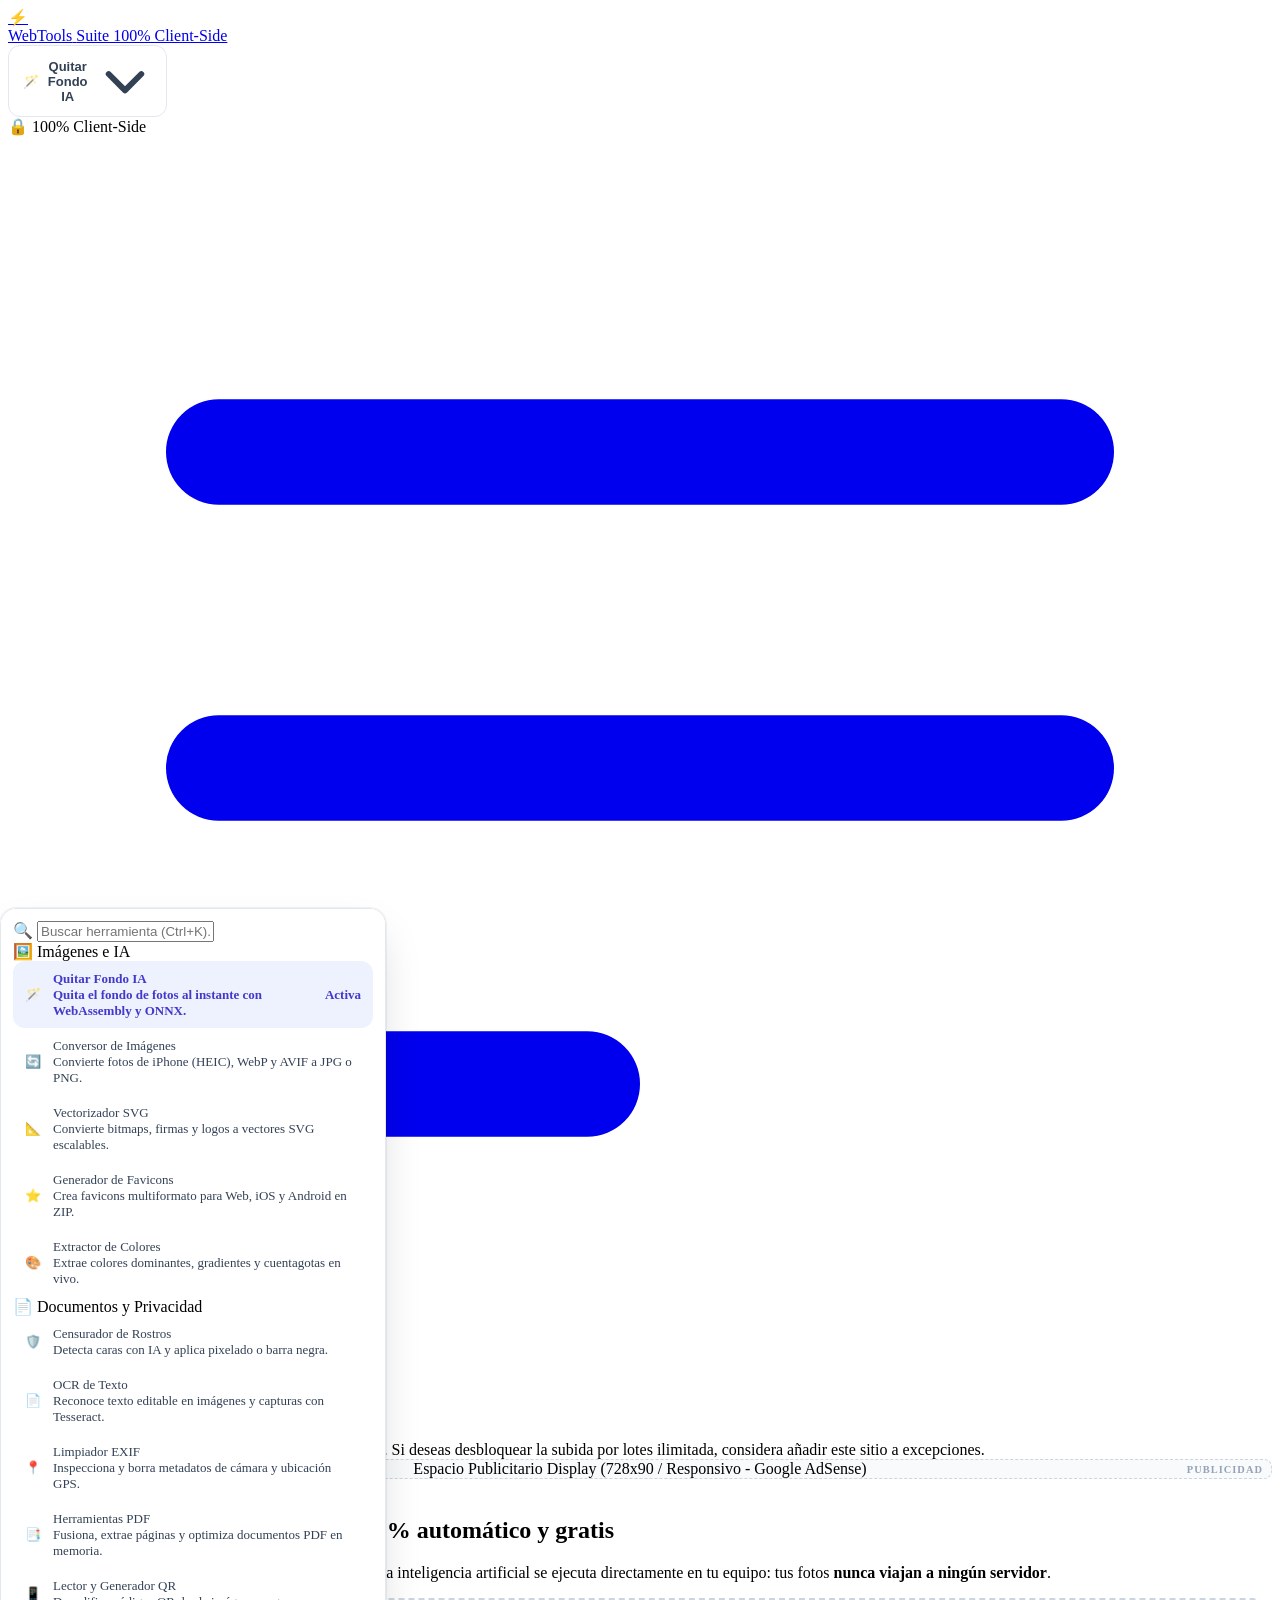
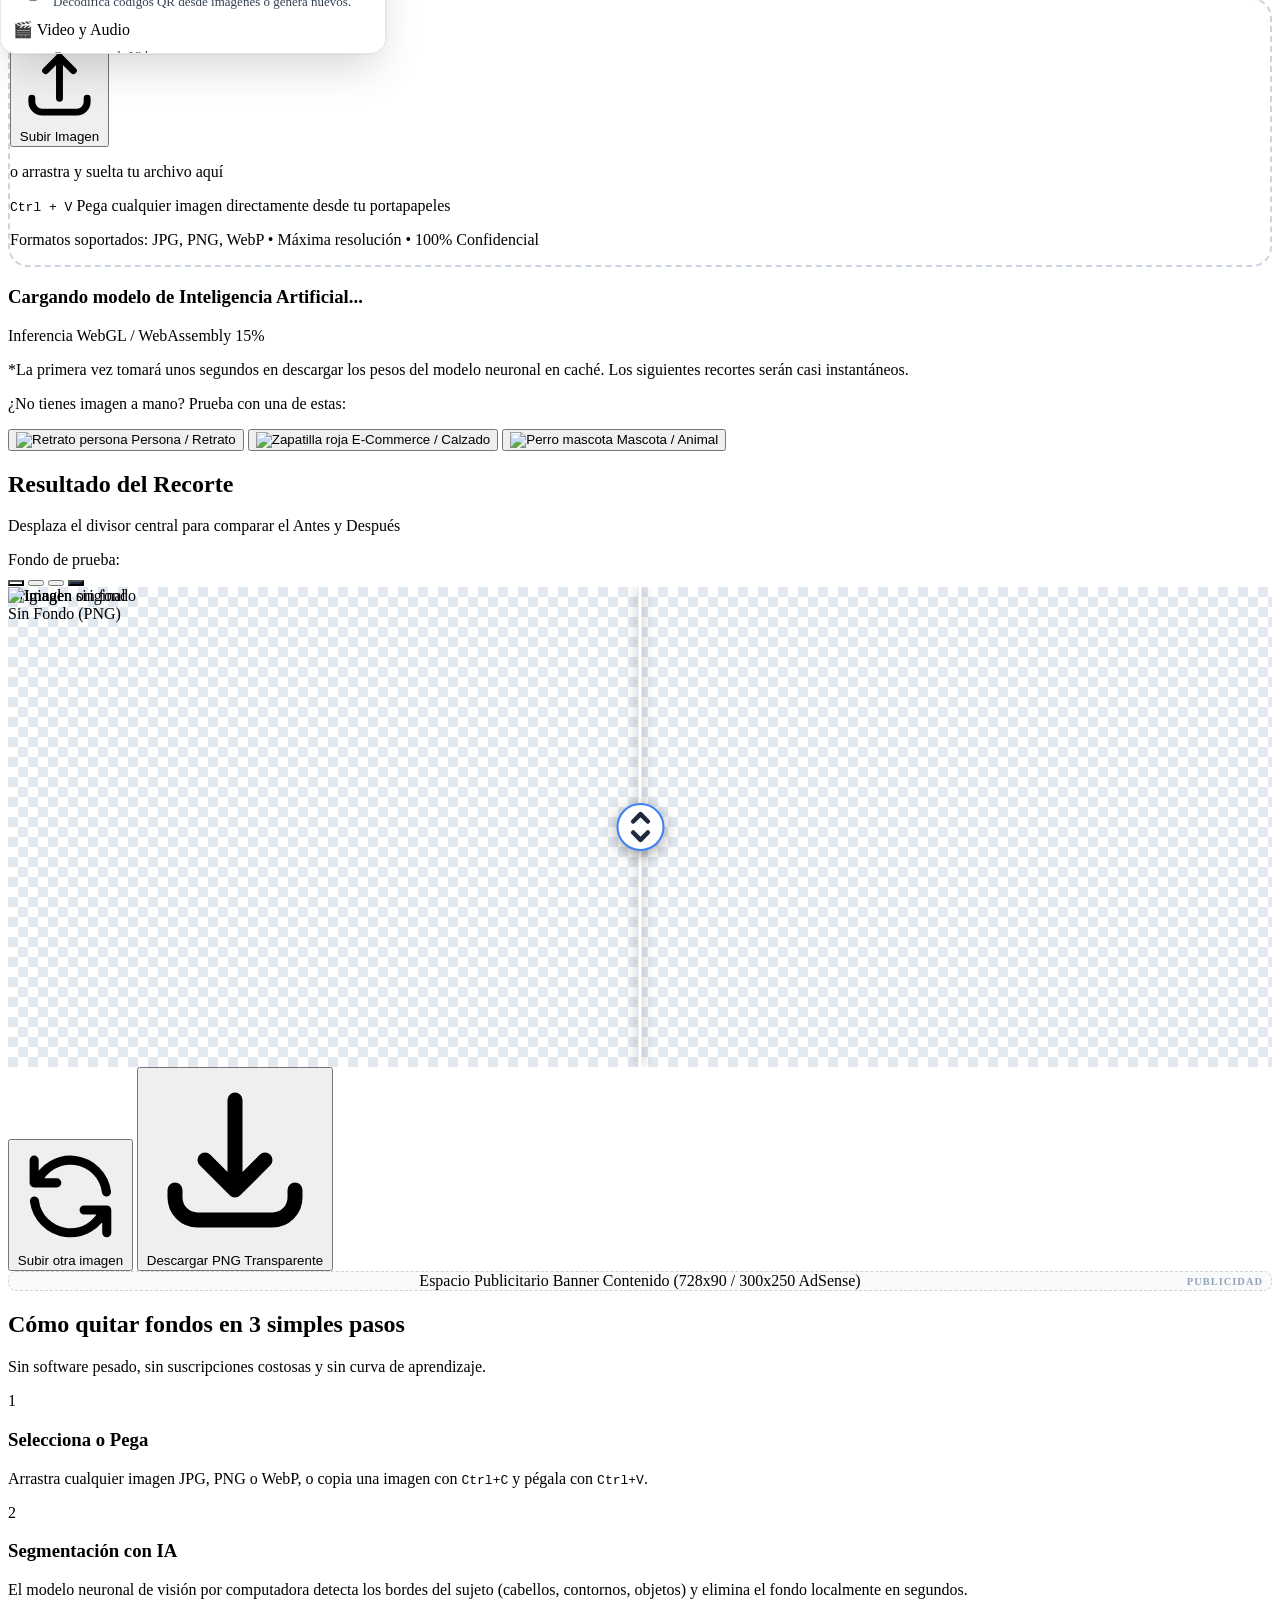
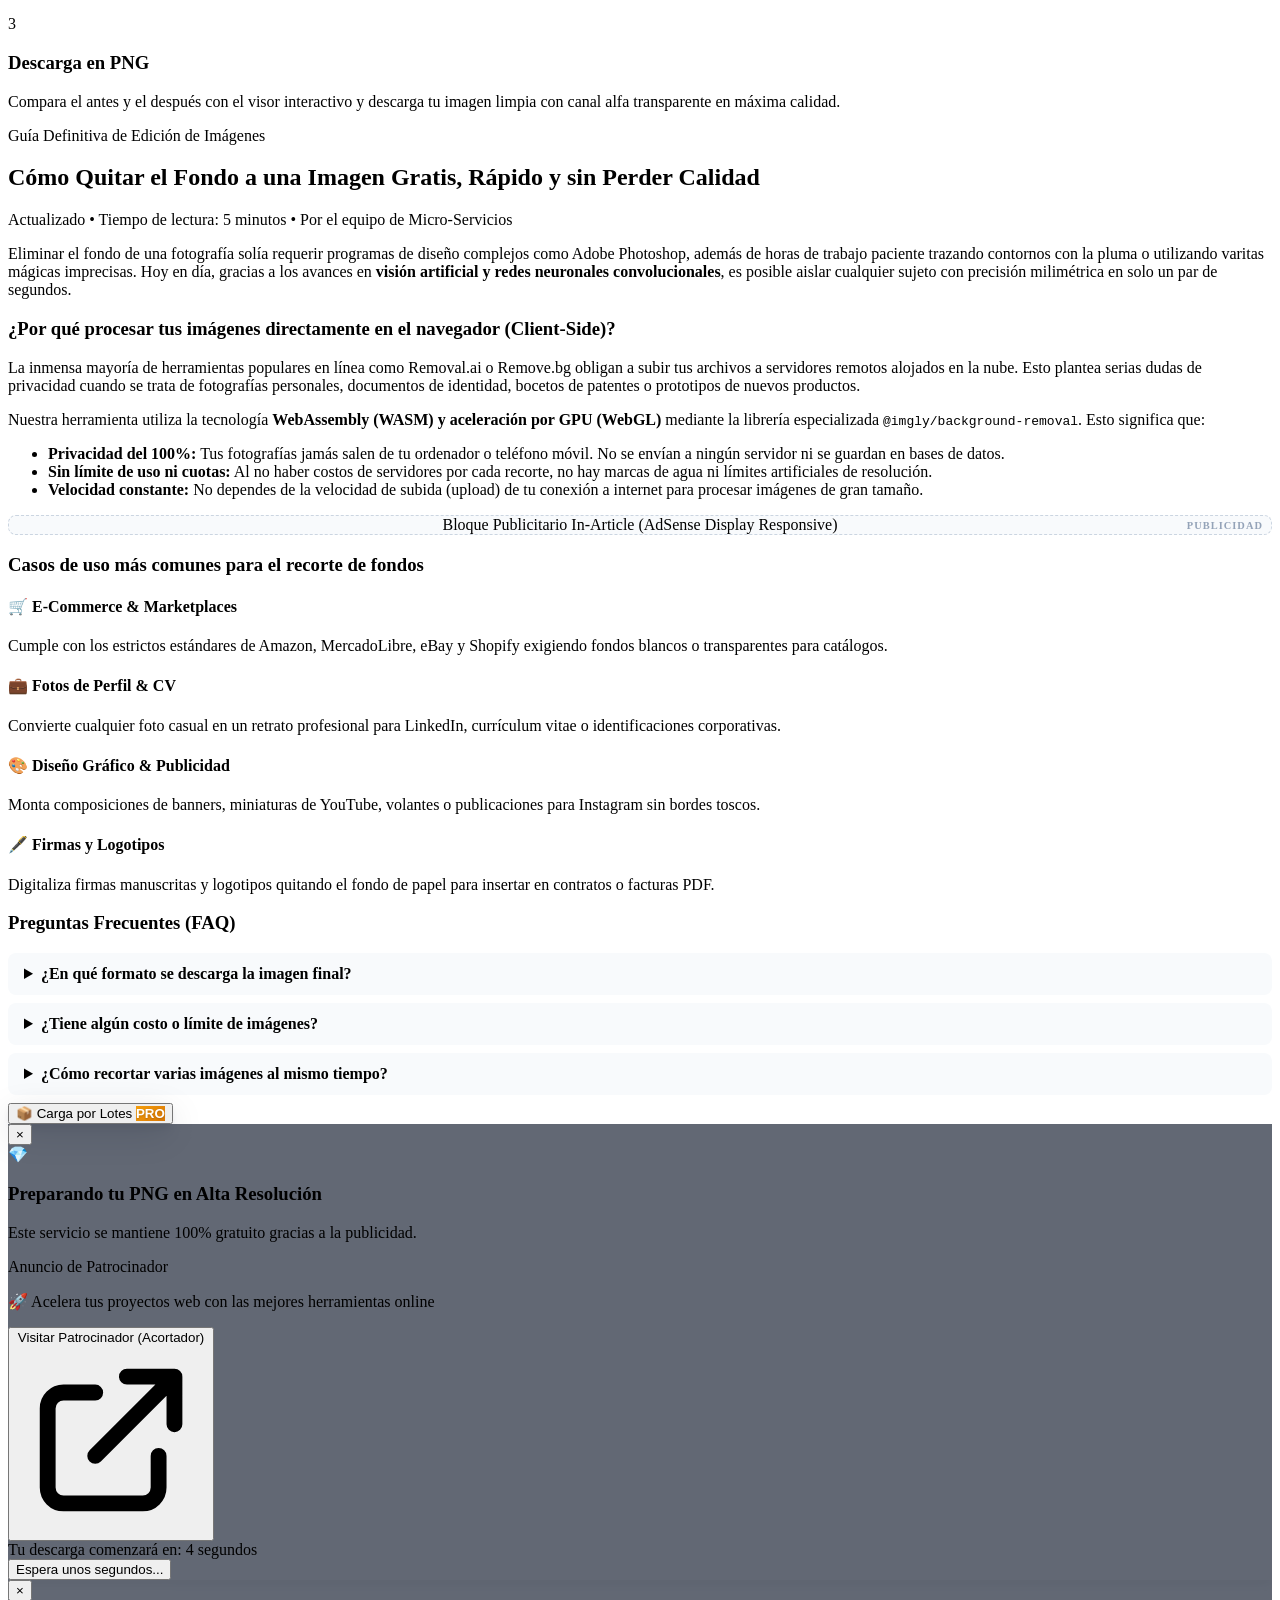
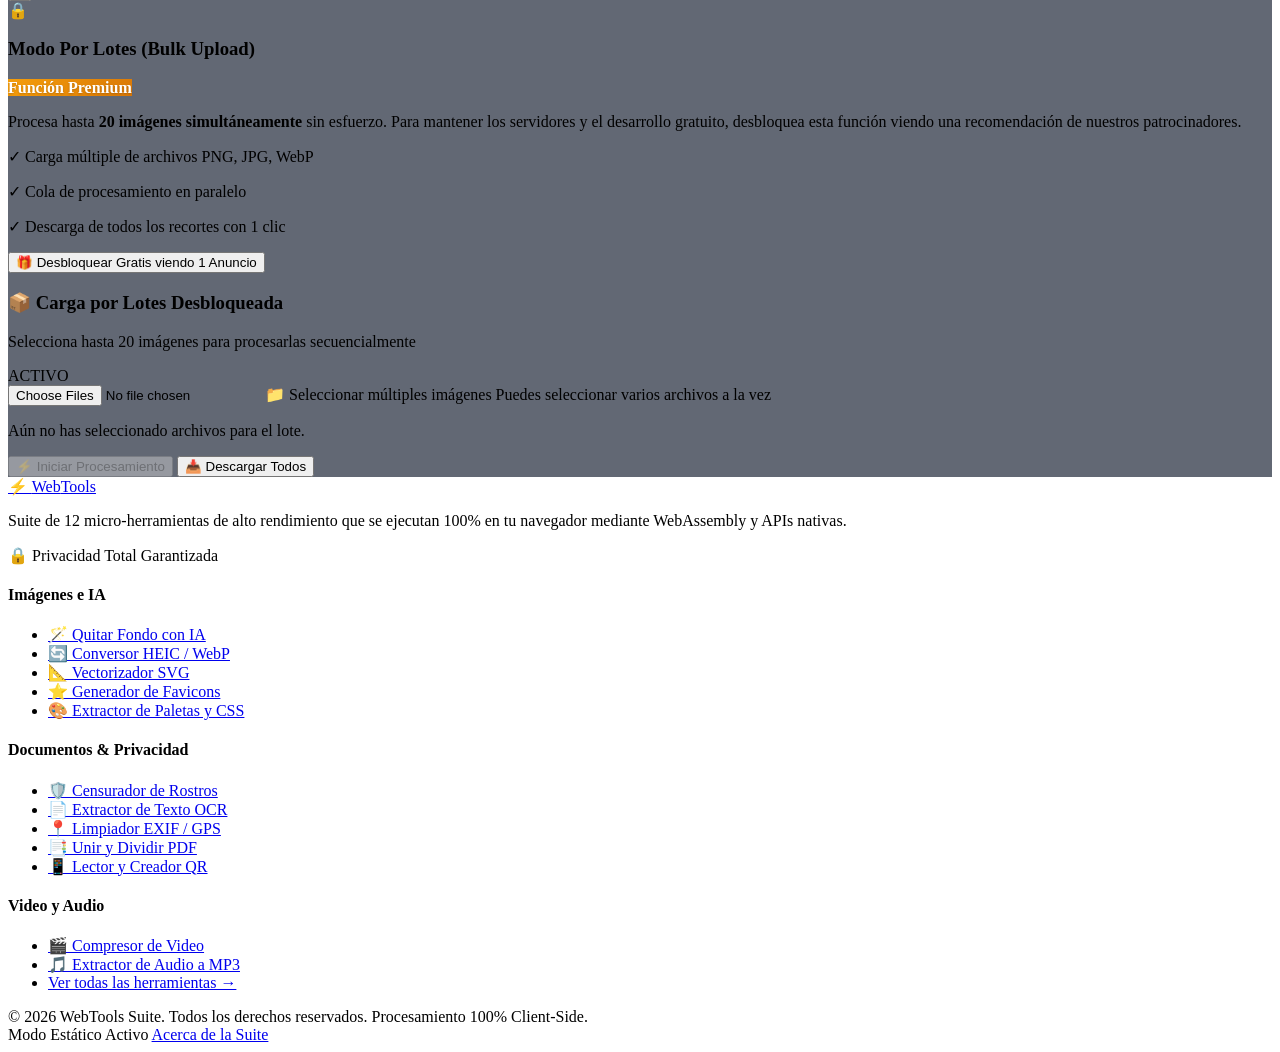
==== 01-quitar-fondo/index.html @ a40dcb7c "feat: suite completa de 12 micro-herramientas web utilitarias 100% client-side y sistema de diseno u" ====
<!DOCTYPE html>
<html lang="es" class="scroll-smooth">
<head>
  <meta charset="UTF-8">
  <meta name="viewport" content="width=device-width, initial-scale=1.0">
  <title>Quitar Fondo de Imágenes Gratis y Online | 100% Automático con IA</title>
  <meta name="description" content="Elimina el fondo de tus imágenes de forma 100% automática y gratuita en tu navegador. Recorta personas, productos y logotipos con Inteligencia Artificial sin subir tus fotos a servidores externos.">

  <!-- Tailwind CSS CDN -->
  <script src="https://cdn.tailwindcss.com"></script>
  <script>
    tailwind.config = {
      darkMode: 'class',
      theme: {
        extend: {
          fontFamily: {
            sans: ['Inter', 'system-ui', '-apple-system', 'BlinkMacSystemFont', 'Segoe UI', 'Roboto', 'sans-serif'],
          },
          colors: {
            brand: {
              50:  '#eef2ff',
              100: '#e0e7ff',
              200: '#c7d2fe',
              300: '#a5b4fc',
              400: '#818cf8',
              500: '#6366f1',
              600: '#4f46e5',
              700: '#4338ca',
              800: '#3730a3',
              900: '#312e81',
              950: '#1e1b4b',
            }
          }
        }
      }
    }
  </script>

  <!-- Google Fonts: Inter -->
  <link rel="preconnect" href="https://fonts.googleapis.com">
  <link rel="preconnect" href="https://fonts.gstatic.com" crossorigin>
  <link href="https://fonts.googleapis.com/css2?family=Inter:wght@400;500;600;700;800;900&display=swap" rel="stylesheet">

  <!-- Estilos propios y suite compartida -->
  <link rel="stylesheet" href="../css/shared-suite.css">
  <link rel="stylesheet" href="css/styles.css">
  <link rel="icon" href="data:image/svg+xml,<svg xmlns=%22http://www.w3.org/2000/svg%22 viewBox=%220 0 100 100%22><text y=%22.9em%22 font-size=%2290%22>⚡</text></svg>">
</head>
<body class="bg-slate-50 dark:bg-slate-950 text-slate-800 dark:text-slate-200 font-sans antialiased flex flex-col min-h-screen transition-colors duration-300">

  <!-- =========================================================================
       ELEMENTO OCULTO PARA DETECCIÓN DE ADBLOCK
       ========================================================================= -->
  <div id="ad-detector-test" class="adsbox adsbygoogle ad-banner" style="position:absolute; left:-9999px; width:1px; height:1px;"></div>

  <!-- =========================================================================
       BARRA DE NAVEGACIÓN (ESTILO REMOVAL.AI)
       ========================================================================= -->
  <header class="bg-white border-b border-slate-200 sticky top-0 z-40 shadow-sm backdrop-blur-md bg-white/95">
    <div class="max-w-7xl mx-auto px-4 sm:px-6 lg:px-8 h-16 flex items-center justify-between">
      <!-- Marca & Retorno al Catálogo -->
      <div class="flex items-center gap-4">
        <a href="../index.html" class="flex items-center gap-2 text-slate-500 hover:text-brand-600 transition-colors text-sm font-semibold pr-3 border-r border-slate-200" title="Regresar al Catálogo Principal de Micro-Servicios">
          <svg class="w-4 h-4" fill="none" stroke="currentColor" viewBox="0 0 24 24"><path stroke-linecap="round" stroke-linejoin="round" stroke-width="2" d="M10 19l-7-7m0 0l7-7m-7 7h18"/></svg>
          <span class="hidden sm:inline">Catálogo</span>
        </a>
        <a href="./index.html" class="flex items-center gap-2">
          <span class="w-9 h-9 rounded-xl bg-gradient-to-tr from-brand-600 to-indigo-500 flex items-center justify-center text-white text-lg shadow-md shadow-brand-500/20">🪄</span>
          <div class="flex flex-col">
            <span class="font-extrabold text-slate-900 tracking-tight text-lg leading-tight">QuitarFondo<span class="text-brand-600">.AI</span></span>
            <span class="text-[10px] text-slate-500 font-medium">100% Client-Side WebAssembly</span>
          </div>
        </a>
      </div>

      <!-- Enlaces de navegación -->
      <nav class="flex items-center gap-2 sm:gap-6 text-sm font-medium text-slate-600">
        <a href="#herramienta" class="hover:text-brand-600 transition-colors hidden md:inline-block">Recortar</a>
        <a href="#como-funciona" class="hover:text-brand-600 transition-colors hidden md:inline-block">Cómo Funciona</a>
        <a href="#guia-seo" class="hover:text-brand-600 transition-colors hidden sm:inline-block">Guía & FAQ</a>
        <button id="bulk-nav-btn" onclick="document.getElementById('bulk-widget-btn').click()" class="flex items-center gap-1.5 px-3 py-1.5 rounded-lg bg-amber-50 text-amber-700 hover:bg-amber-100 border border-amber-200 transition-all font-semibold text-xs sm:text-sm">
          <span>📦</span>
          <span>Por Lotes</span>
          <span class="bg-amber-500 text-white text-[10px] px-1.5 py-0.2 rounded font-bold">PRO</span>
        </button>
      </nav>
    </div>
  </header>

  <!-- Aviso suave si se detecta AdBlock -->
  <div id="adblock-alert" class="hidden bg-amber-50 border-b border-amber-200 px-4 py-2.5 text-center text-xs text-amber-800">
    💡 <strong>Aviso:</strong> Detectamos un bloqueador de publicidad activo. Si deseas desbloquear la subida por lotes ilimitada, considera añadir este sitio a excepciones.
  </div>

  <main class="flex-grow">
    <!-- ESPACIO PUBLICITARIO 1 (TOP LEADERBOARD) -->
    <div class="max-w-5xl mx-auto px-4 pt-6">
      <div class="ad-banner-slot h-24 w-full">
        <span class="text-xs text-slate-400 font-medium">Espacio Publicitario Display (728x90 / Responsivo - Google AdSense)</span>
        <!-- Aquí se insertará: <ins class="adsbygoogle" ...></ins> -->
      </div>
    </div>

    <!-- =======================================================================
         HERO SECTION & HERRAMIENTA PRINCIPAL
         ======================================================================= -->
    <section id="herramienta" class="max-w-5xl mx-auto px-4 py-10 sm:py-14 text-center">
      <!-- Título Principal -->
      <div class="inline-flex items-center gap-2 px-3.5 py-1.5 rounded-full bg-blue-50 border border-blue-100 text-brand-600 text-xs font-bold uppercase tracking-wider mb-5">
        <span class="w-2 h-2 rounded-full bg-emerald-500 animate-pulse"></span>
        Modelo IA en Navegador &bull; Sin Límite de Fotos
      </div>
      <h1 class="text-3xl sm:text-5xl font-black text-slate-900 tracking-tight max-w-3xl mx-auto leading-tight sm:leading-none">
        Elimina el fondo de tus imágenes <span class="bg-gradient-to-r from-brand-600 to-indigo-600 bg-clip-text text-transparent">100% automático y gratis</span>
      </h1>
      <p class="mt-4 text-base sm:text-lg text-slate-600 max-w-2xl mx-auto leading-relaxed">
        Aisla personas, productos, vehículos y firmas al instante. La inteligencia artificial se ejecuta directamente en tu equipo: tus fotos <strong>nunca viajan a ningún servidor</strong>.
      </p>

      <!-- TARJETA GRANDE DE CARGA (DROPZONE) -->
      <div class="mt-8 max-w-3xl mx-auto">
        <div id="dropzone" class="relative group bg-white border-2 border-dashed border-slate-300 hover:border-brand-500 rounded-3xl p-8 sm:p-12 transition-all duration-200 cursor-pointer shadow-sm hover:shadow-xl bg-gradient-to-b from-white to-slate-50/50">
          <input type="file" id="file-input" accept="image/png, image/jpeg, image/webp" class="hidden">
          
          <div class="flex flex-col items-center justify-center">
            <!-- Icono decorativo -->
            <div class="w-20 h-20 mb-5 rounded-2xl bg-brand-50 text-brand-600 flex items-center justify-center text-3xl group-hover:scale-110 group-hover:bg-brand-600 group-hover:text-white transition-all duration-300 shadow-inner">
              📸
            </div>

            <!-- Botón Destacado -->
            <button id="upload-btn" type="button" class="btn-pulse inline-flex items-center gap-3 px-8 py-4 rounded-2xl bg-gradient-to-r from-brand-600 to-indigo-600 text-white font-bold text-lg hover:from-brand-700 hover:to-indigo-700 transition-all shadow-lg shadow-brand-500/25 active:scale-95">
              <svg class="w-6 h-6" fill="none" stroke="currentColor" viewBox="0 0 24 24"><path stroke-linecap="round" stroke-linejoin="round" stroke-width="2" d="M4 16v1a3 3 0 003 3h10a3 3 0 003-3v-1m-4-8l-4-4m0 0L8 8m4-4v12"/></svg>
              <span>Subir Imagen</span>
            </button>

            <!-- Textos explicativos y atajos -->
            <p class="mt-4 text-sm font-medium text-slate-600">
              o arrastra y suelta tu archivo aquí
            </p>
            <div class="mt-3 flex items-center gap-2 text-xs text-slate-500 bg-slate-100 px-3 py-1.5 rounded-lg border border-slate-200">
              <kbd class="px-1.5 py-0.5 bg-white border border-slate-300 rounded text-slate-700 font-mono font-semibold shadow-xs">Ctrl + V</kbd>
              <span>Pega cualquier imagen directamente desde tu portapapeles</span>
            </div>
            <p class="mt-3 text-[11px] text-slate-400">
              Formatos soportados: JPG, PNG, WebP &bull; Máxima resolución &bull; 100% Confidencial
            </p>
          </div>
        </div>

        <!-- BARRA DE PROGRESO Y DESCARGA DEL MODELO (OCULTA POR DEFECTO) -->
        <div id="progress-section" class="hidden mt-6 bg-white border border-slate-200 rounded-3xl p-8 shadow-md">
          <div class="flex items-center justify-center gap-3 mb-4">
            <div class="w-6 h-6 border-3 border-brand-600 border-t-transparent rounded-full animate-spin"></div>
            <h3 class="text-base font-bold text-slate-800" id="progress-status">Cargando modelo de Inteligencia Artificial...</h3>
          </div>
          
          <!-- Barra gráfica -->
          <div class="w-full bg-slate-100 rounded-full h-4 overflow-hidden p-0.5 border border-slate-200">
            <div id="progress-bar" class="bg-gradient-to-r from-brand-500 to-indigo-500 h-full rounded-full transition-all duration-300" style="width: 15%"></div>
          </div>
          <div class="flex justify-between items-center mt-2 text-xs text-slate-500 font-mono">
            <span>Inferencia WebGL / WebAssembly</span>
            <span id="progress-percent" class="font-bold text-brand-600">15%</span>
          </div>
          <p class="mt-3 text-xs text-slate-400">
            *La primera vez tomará unos segundos en descargar los pesos del modelo neuronal en caché. Los siguientes recortes serán casi instantáneos.
          </p>
        </div>

        <!-- MINIATURAS DE PRUEBA ("¿No tienes imagen? Prueba con una de estas") -->
        <div class="mt-8 text-center">
          <p class="text-xs font-bold uppercase tracking-wider text-slate-500 mb-3">
            ¿No tienes imagen a mano? Prueba con una de estas:
          </p>
          <div class="flex flex-wrap justify-center items-center gap-3 sm:gap-4">
            <!-- Muestra 1: Retrato -->
            <button class="sample-thumb group flex items-center gap-2.5 p-1.5 pr-3 bg-white hover:bg-slate-50 border border-slate-200 hover:border-brand-500 rounded-xl transition-all shadow-xs" 
                    data-sample-name="retrato-modelo"
                    data-sample-url="https://images.unsplash.com/photo-1534528741775-53994a69daeb?auto=format&fit=crop&w=600&q=80">
              <img src="https://images.unsplash.com/photo-1534528741775-53994a69daeb?auto=format&fit=crop&w=120&q=80" alt="Retrato persona" class="w-10 h-10 rounded-lg object-cover group-hover:scale-105 transition-transform">
              <span class="text-xs font-semibold text-slate-700 group-hover:text-brand-600">Persona / Retrato</span>
            </button>

            <!-- Muestra 2: Producto (Zapatilla) -->
            <button class="sample-thumb group flex items-center gap-2.5 p-1.5 pr-3 bg-white hover:bg-slate-50 border border-slate-200 hover:border-brand-500 rounded-xl transition-all shadow-xs" 
                    data-sample-name="producto-zapatilla"
                    data-sample-url="https://images.unsplash.com/photo-1542291026-7eec264c27ff?auto=format&fit=crop&w=600&q=80">
              <img src="https://images.unsplash.com/photo-1542291026-7eec264c27ff?auto=format&fit=crop&w=120&q=80" alt="Zapatilla roja" class="w-10 h-10 rounded-lg object-cover group-hover:scale-105 transition-transform">
              <span class="text-xs font-semibold text-slate-700 group-hover:text-brand-600">E-Commerce / Calzado</span>
            </button>

            <!-- Muestra 3: Mascota (Perro) -->
            <button class="sample-thumb group flex items-center gap-2.5 p-1.5 pr-3 bg-white hover:bg-slate-50 border border-slate-200 hover:border-brand-500 rounded-xl transition-all shadow-xs" 
                    data-sample-name="mascota-perro"
                    data-sample-url="https://images.unsplash.com/photo-1543466835-00a7907e9de1?auto=format&fit=crop&w=600&q=80">
              <img src="https://images.unsplash.com/photo-1543466835-00a7907e9de1?auto=format&fit=crop&w=120&q=80" alt="Perro mascota" class="w-10 h-10 rounded-lg object-cover group-hover:scale-105 transition-transform">
              <span class="text-xs font-semibold text-slate-700 group-hover:text-brand-600">Mascota / Animal</span>
            </button>
          </div>
        </div>

        <!-- ===================================================================
             PANEL DE RESULTADOS & COMPARADOR ANTES / DESPUÉS
             =================================================================== -->
        <div id="result-section" class="hidden mt-10 bg-white border border-slate-200 rounded-3xl p-6 sm:p-8 shadow-xl">
          <div class="flex flex-col sm:flex-row items-center justify-between pb-4 mb-4 border-b border-slate-100 gap-3">
            <div class="text-left">
              <h2 class="text-lg font-bold text-slate-900">Resultado del Recorte</h2>
              <p class="text-xs text-slate-500">Desplaza el divisor central para comparar el Antes y Después</p>
            </div>

            <!-- Controles de fondo para el visor -->
            <div class="flex items-center gap-2 text-xs font-medium text-slate-600">
              <span>Fondo de prueba:</span>
              <div class="flex items-center gap-1 bg-slate-100 p-1 rounded-lg border border-slate-200">
                <button type="button" class="bg-option-btn w-6 h-6 rounded border border-slate-300 bg-checkerboard ring-2 ring-blue-500" data-bg="checkerboard" title="Transparente Cuadrícula"></button>
                <button type="button" class="bg-option-btn w-6 h-6 rounded border border-slate-300 bg-white" data-bg="white" title="Blanco puro"></button>
                <button type="button" class="bg-option-btn w-6 h-6 rounded border border-slate-300 bg-slate-900" data-bg="black" title="Fondo oscuro"></button>
                <button type="button" class="bg-option-btn w-6 h-6 rounded border border-slate-300 bg-checkerboard-dark" data-bg="checkerboard-dark" title="Ajedrezado oscuro"></button>
              </div>
            </div>
          </div>

          <!-- COMPARADOR INTERACTIVO CON SLIDER (ESTILO REMOVAL.AI) -->
          <div id="comparison-container" class="comparison-container bg-checkerboard rounded-2xl shadow-inner border border-slate-200" style="--split-pos: 50%;">
            <!-- Imagen Después (Procesada, transparente, detrás) -->
            <img id="comparison-after" class="comparison-image" alt="Imagen sin fondo">

            <!-- Capa con Imagen Antes (Original, delante, recortada por clip-path) -->
            <div class="comparison-before-wrapper">
              <img id="comparison-before" class="comparison-image" alt="Imagen original">
            </div>

            <!-- Línea y Manija divisoria central -->
            <div class="comparison-divider">
              <div class="comparison-handle">
                <svg class="w-4 h-4 text-brand-600" fill="none" stroke="currentColor" viewBox="0 0 24 24"><path stroke-linecap="round" stroke-linejoin="round" stroke-width="2.5" d="M8 9l4-4 4 4m0 6l-4 4-4-4"/></svg>
              </div>
            </div>

            <!-- Rótulos Antes / Después -->
            <div class="absolute top-4 left-4 z-20 pointer-events-none">
              <span class="px-2.5 py-1 rounded-md bg-slate-900/80 backdrop-blur-xs text-white text-[11px] font-bold uppercase tracking-wider">Original</span>
            </div>
            <div class="absolute top-4 right-4 z-20 pointer-events-none">
              <span class="px-2.5 py-1 rounded-md bg-brand-600/90 backdrop-blur-xs text-white text-[11px] font-bold uppercase tracking-wider">Sin Fondo (PNG)</span>
            </div>

            <!-- Rango interactivo invisible para arrastre -->
            <input type="range" id="comparison-range" min="0" max="100" value="50" class="comparison-range" aria-label="Comparar antes y después">
          </div>

          <!-- Botones de Acción (Descarga & Nueva Imagen) -->
          <div class="mt-6 flex flex-col sm:flex-row items-center justify-between gap-4 pt-4 border-t border-slate-100">
            <button id="new-image-btn" type="button" class="w-full sm:w-auto px-5 py-3 rounded-xl border border-slate-300 text-slate-700 hover:bg-slate-100 font-semibold text-sm transition-all flex items-center justify-center gap-2">
              <svg class="w-4 h-4" fill="none" stroke="currentColor" viewBox="0 0 24 24"><path stroke-linecap="round" stroke-linejoin="round" stroke-width="2" d="M4 4v5h.582m15.356 2A8.001 8.001 0 004.582 9m0 0H9m11 11v-5h-.581m0 0a8.003 8.003 0 01-15.357-2m15.357 2H15"/></svg>
              <span>Subir otra imagen</span>
            </button>

            <!-- Botón Principal de Descarga con Monetización Configurable -->
            <button id="download-btn" type="button" class="w-full sm:w-auto px-8 py-3.5 rounded-xl bg-gradient-to-r from-emerald-600 to-teal-600 hover:from-emerald-700 hover:to-teal-700 text-white font-bold text-base transition-all shadow-lg shadow-emerald-600/25 flex items-center justify-center gap-2.5 active:scale-98">
              <svg class="w-5 h-5" fill="none" stroke="currentColor" viewBox="0 0 24 24"><path stroke-linecap="round" stroke-linejoin="round" stroke-width="2" d="M4 16v1a3 3 0 003 3h10a3 3 0 003-3v-1m-4-4l-4 4m0 0l-4-4m4 4V4"/></svg>
              <span>Descargar PNG Transparente</span>
            </button>
          </div>
        </div>
      </div>
    </section>

    <!-- ESPACIO PUBLICITARIO 2 (BANNER DISPLAY INTERMEDIO) -->
    <div class="max-w-4xl mx-auto px-4 py-4">
      <div class="ad-banner-slot h-28 w-full">
        <span class="text-xs text-slate-400 font-medium">Espacio Publicitario Banner Contenido (728x90 / 300x250 AdSense)</span>
      </div>
    </div>

    <!-- =======================================================================
         SECCIÓN: CÓMO FUNCIONA (INFOGRAFÍA DE PASOS)
         ======================================================================= -->
    <section id="como-funciona" class="py-14 bg-white border-y border-slate-200">
      <div class="max-w-6xl mx-auto px-4 sm:px-6 lg:px-8">
        <div class="text-center max-w-2xl mx-auto mb-12">
          <h2 class="text-2xl sm:text-3xl font-extrabold text-slate-900 tracking-tight">Cómo quitar fondos en 3 simples pasos</h2>
          <p class="mt-3 text-sm sm:text-base text-slate-600">Sin software pesado, sin suscripciones costosas y sin curva de aprendizaje.</p>
        </div>

        <div class="grid grid-cols-1 md:grid-cols-3 gap-8">
          <!-- Paso 1 -->
          <div class="p-6 rounded-2xl bg-slate-50 border border-slate-200 relative">
            <span class="w-10 h-10 rounded-xl bg-brand-600 text-white font-black text-lg flex items-center justify-center mb-4 shadow-md shadow-brand-500/20">1</span>
            <h3 class="text-lg font-bold text-slate-900 mb-2">Selecciona o Pega</h3>
            <p class="text-sm text-slate-600 leading-relaxed">Arrastra cualquier imagen JPG, PNG o WebP, o copia una imagen con <kbd class="px-1 py-0.5 bg-slate-200 rounded text-xs font-mono">Ctrl+C</kbd> y pégala con <kbd class="px-1 py-0.5 bg-slate-200 rounded text-xs font-mono">Ctrl+V</kbd>.</p>
          </div>

          <!-- Paso 2 -->
          <div class="p-6 rounded-2xl bg-slate-50 border border-slate-200 relative">
            <span class="w-10 h-10 rounded-xl bg-indigo-600 text-white font-black text-lg flex items-center justify-center mb-4 shadow-md shadow-indigo-500/20">2</span>
            <h3 class="text-lg font-bold text-slate-900 mb-2">Segmentación con IA</h3>
            <p class="text-sm text-slate-600 leading-relaxed">El modelo neuronal de visión por computadora detecta los bordes del sujeto (cabellos, contornos, objetos) y elimina el fondo localmente en segundos.</p>
          </div>

          <!-- Paso 3 -->
          <div class="p-6 rounded-2xl bg-slate-50 border border-slate-200 relative">
            <span class="w-10 h-10 rounded-xl bg-emerald-600 text-white font-black text-lg flex items-center justify-center mb-4 shadow-md shadow-emerald-500/20">3</span>
            <h3 class="text-lg font-bold text-slate-900 mb-2">Descarga en PNG</h3>
            <p class="text-sm text-slate-600 leading-relaxed">Compara el antes y el después con el visor interactivo y descarga tu imagen limpia con canal alfa transparente en máxima calidad.</p>
          </div>
        </div>
      </div>
    </section>

    <!-- =======================================================================
         ARTÍCULO SEO DETALLADO & OPTIMIZADO PARA ADSENSE
         ======================================================================= -->
    <article id="guia-seo" class="max-w-4xl mx-auto px-4 py-16 prose prose-slate">
      <header class="mb-10 text-center">
        <span class="text-xs font-bold uppercase tracking-wider text-brand-600 bg-brand-50 px-3 py-1 rounded-full border border-brand-100">Guía Definitiva de Edición de Imágenes</span>
        <h2 class="text-2xl sm:text-4xl font-extrabold text-slate-900 mt-4 tracking-tight leading-tight">
          Cómo Quitar el Fondo a una Imagen Gratis, Rápido y sin Perder Calidad
        </h2>
        <p class="text-sm text-slate-500 mt-2">Actualizado &bull; Tiempo de lectura: 5 minutos &bull; Por el equipo de Micro-Servicios</p>
      </header>

      <div class="space-y-6 text-slate-700 text-base leading-relaxed">
        <p>
          Eliminar el fondo de una fotografía solía requerir programas de diseño complejos como Adobe Photoshop, además de horas de trabajo paciente trazando contornos con la pluma o utilizando varitas mágicas imprecisas. Hoy en día, gracias a los avances en <strong>visión artificial y redes neuronales convolucionales</strong>, es posible aislar cualquier sujeto con precisión milimétrica en solo un par de segundos.
        </p>

        <h3 class="text-xl sm:text-2xl font-bold text-slate-900 mt-8">
          ¿Por qué procesar tus imágenes directamente en el navegador (Client-Side)?
        </h3>
        <p>
          La inmensa mayoría de herramientas populares en línea como Removal.ai o Remove.bg obligan a subir tus archivos a servidores remotos alojados en la nube. Esto plantea serias dudas de privacidad cuando se trata de fotografías personales, documentos de identidad, bocetos de patentes o prototipos de nuevos productos.
        </p>
        <p>
          Nuestra herramienta utiliza la tecnología <strong>WebAssembly (WASM) y aceleración por GPU (WebGL)</strong> mediante la librería especializada <code>@imgly/background-removal</code>. Esto significa que:
        </p>
        <ul class="list-disc pl-6 space-y-2">
          <li><strong>Privacidad del 100%:</strong> Tus fotografías jamás salen de tu ordenador o teléfono móvil. No se envían a ningún servidor ni se guardan en bases de datos.</li>
          <li><strong>Sin límite de uso ni cuotas:</strong> Al no haber costos de servidores por cada recorte, no hay marcas de agua ni límites artificiales de resolución.</li>
          <li><strong>Velocidad constante:</strong> No dependes de la velocidad de subida (upload) de tu conexión a internet para procesar imágenes de gran tamaño.</li>
        </ul>

        <!-- BLOQUE PUBLICITARIO EN ARTÍCULO -->
        <div class="my-8">
          <div class="ad-banner-slot h-32 w-full">
            <span class="text-xs text-slate-400 font-medium">Bloque Publicitario In-Article (AdSense Display Responsive)</span>
          </div>
        </div>

        <h3 class="text-xl sm:text-2xl font-bold text-slate-900 mt-8">
          Casos de uso más comunes para el recorte de fondos
        </h3>
        <div class="grid grid-cols-1 sm:grid-cols-2 gap-4 not-prose my-6">
          <div class="p-4 rounded-xl bg-white border border-slate-200">
            <h4 class="font-bold text-slate-900 flex items-center gap-2">🛒 E-Commerce & Marketplaces</h4>
            <p class="text-xs text-slate-600 mt-1">Cumple con los estrictos estándares de Amazon, MercadoLibre, eBay y Shopify exigiendo fondos blancos o transparentes para catálogos.</p>
          </div>
          <div class="p-4 rounded-xl bg-white border border-slate-200">
            <h4 class="font-bold text-slate-900 flex items-center gap-2">💼 Fotos de Perfil & CV</h4>
            <p class="text-xs text-slate-600 mt-1">Convierte cualquier foto casual en un retrato profesional para LinkedIn, currículum vitae o identificaciones corporativas.</p>
          </div>
          <div class="p-4 rounded-xl bg-white border border-slate-200">
            <h4 class="font-bold text-slate-900 flex items-center gap-2">🎨 Diseño Gráfico & Publicidad</h4>
            <p class="text-xs text-slate-600 mt-1">Monta composiciones de banners, miniaturas de YouTube, volantes o publicaciones para Instagram sin bordes toscos.</p>
          </div>
          <div class="p-4 rounded-xl bg-white border border-slate-200">
            <h4 class="font-bold text-slate-900 flex items-center gap-2">🖋️ Firmas y Logotipos</h4>
            <p class="text-xs text-slate-600 mt-1">Digitaliza firmas manuscritas y logotipos quitando el fondo de papel para insertar en contratos o facturas PDF.</p>
          </div>
        </div>

        <h3 class="text-xl sm:text-2xl font-bold text-slate-900 mt-8">
          Preguntas Frecuentes (FAQ)
        </h3>
        
        <div class="space-y-3 not-prose mt-4">
          <details class="bg-white border border-slate-200 rounded-xl p-4">
            <summary class="font-bold text-slate-800 text-sm">¿En qué formato se descarga la imagen final?</summary>
            <p class="text-xs sm:text-sm text-slate-600 mt-2 pl-2 border-l-2 border-brand-500">
              La imagen se exporta automáticamente en formato <strong>PNG (Portable Network Graphics)</strong> con canal alfa de 32 bits, lo que garantiza total transparencia en cualquier programa de edición o página web.
            </p>
          </details>

          <details class="bg-white border border-slate-200 rounded-xl p-4">
            <summary class="font-bold text-slate-800 text-sm">¿Tiene algún costo o límite de imágenes?</summary>
            <p class="text-xs sm:text-sm text-slate-600 mt-2 pl-2 border-l-2 border-brand-500">
              No. Esta herramienta es completamente gratuita y de código abierto. Puedes procesar tantas imágenes como necesites sin registrarte ni proporcionar datos de pago.
            </p>
          </details>

          <details class="bg-white border border-slate-200 rounded-xl p-4">
            <summary class="font-bold text-slate-800 text-sm">¿Cómo recortar varias imágenes al mismo tiempo?</summary>
            <p class="text-xs sm:text-sm text-slate-600 mt-2 pl-2 border-l-2 border-brand-500">
              Puedes utilizar nuestro widget flotante de <strong>"Subida por Lotes (Bulk Upload)"</strong> situado en la esquina inferior derecha. Te permitirá cargar múltiples archivos y procesarlos en fila automáticamente.
            </p>
          </details>
        </div>
      </div>
    </article>
  </main>

  <!-- =========================================================================
       WIDGET FLOTANTE: SUBIDA POR LOTES (BULK UPLOAD)
       ========================================================================= -->
  <div class="fixed bottom-6 right-6 z-30">
    <button id="bulk-widget-btn" type="button" class="floating-widget flex items-center gap-2.5 px-4 py-3 bg-slate-900 text-white rounded-2xl font-bold text-sm hover:bg-slate-800 transition-all border border-slate-700 active:scale-95">
      <span class="text-base">📦</span>
      <span>Carga por Lotes</span>
      <span class="badge-pro text-[10px] px-2 py-0.5 rounded-full uppercase">PRO</span>
    </button>
  </div>

  <!-- =========================================================================
       MODAL: MONETIZACIÓN DE DESCARGA (CON COUNTDOWN Y PATROCINADOR)
       ========================================================================= -->
  <div id="monetization-modal" class="hidden fixed inset-0 z-50 flex items-center justify-center p-4 modal-backdrop">
    <div class="bg-white rounded-3xl max-w-md w-full p-6 sm:p-8 text-center shadow-2xl border border-slate-200 relative transform transition-all animate-in fade-in zoom-in-95">
      <button id="close-monetization-modal" class="absolute top-4 right-4 text-slate-400 hover:text-slate-600 text-lg">&times;</button>
      
      <div class="w-14 h-14 mx-auto mb-4 rounded-2xl bg-emerald-50 text-emerald-600 flex items-center justify-center text-2xl shadow-inner">
        💎
      </div>
      
      <h3 class="text-xl font-black text-slate-900">Preparando tu PNG en Alta Resolución</h3>
      <p class="text-xs text-slate-500 mt-1">Este servicio se mantiene 100% gratuito gracias a la publicidad.</p>

      <!-- Espacio Publicitario dentro del Modal -->
      <div class="my-5 p-4 rounded-2xl bg-slate-50 border border-dashed border-slate-300">
        <span class="text-[10px] font-bold text-slate-400 uppercase tracking-wider block mb-1">Anuncio de Patrocinador</span>
        <p class="text-xs font-semibold text-slate-700">🚀 Acelera tus proyectos web con las mejores herramientas online</p>
        <button id="sponsor-link-btn" type="button" class="mt-2.5 inline-flex items-center gap-1.5 px-3 py-1.5 bg-brand-50 text-brand-600 hover:bg-brand-100 rounded-lg text-xs font-bold transition-colors">
          <span>Visitar Patrocinador (Acortador)</span>
          <svg class="w-3 h-3" fill="none" stroke="currentColor" viewBox="0 0 24 24"><path stroke-linecap="round" stroke-linejoin="round" stroke-width="2" d="M10 6H6a2 2 0 00-2 2v10a2 2 0 002 2h10a2 2 0 002-2v-4M14 4h6m0 0v6m0-6L10 14"/></svg>
        </button>
      </div>

      <!-- Temporizador -->
      <div class="mb-5 text-xs text-slate-600">
        Tu descarga comenzará en: <span id="countdown-display" class="font-mono font-bold text-brand-600 text-lg">4</span> segundos
      </div>

      <button id="continue-download-btn" disabled class="w-full py-3.5 px-6 rounded-xl bg-gradient-to-r from-emerald-600 to-teal-600 text-white font-bold text-sm shadow-md transition-all cursor-not-allowed opacity-50">
        Espera unos segundos...
      </button>
    </div>
  </div>

  <!-- =========================================================================
       MODAL: SUBIDA POR LOTES (BLOQUEADO POR AD / DESBLOQUEABLE)
       ========================================================================= -->
  <div id="bulk-modal" class="hidden fixed inset-0 z-50 flex items-center justify-center p-4 modal-backdrop">
    <div class="bg-white rounded-3xl max-w-lg w-full p-6 sm:p-8 shadow-2xl border border-slate-200 relative max-h-[90vh] flex flex-col">
      <button id="close-bulk-modal" class="absolute top-4 right-4 text-slate-400 hover:text-slate-600 text-lg">&times;</button>
      
      <!-- ESTADO 1: BLOQUEADO (REQUIERE APOYO O CLICK EN ANUNCIO) -->
      <div id="bulk-locked-view" class="text-center py-4">
        <div class="w-16 h-16 mx-auto mb-4 rounded-3xl bg-amber-50 text-amber-600 flex items-center justify-center text-3xl shadow-inner border border-amber-100">
          🔒
        </div>
        <h3 class="text-2xl font-black text-slate-900">Modo Por Lotes (Bulk Upload)</h3>
        <span class="inline-block mt-1 badge-pro text-[11px] px-2.5 py-0.5 rounded-full uppercase">Función Premium</span>
        <p class="text-sm text-slate-600 mt-3 max-w-sm mx-auto">
          Procesa hasta <strong>20 imágenes simultáneamente</strong> sin esfuerzo. Para mantener los servidores y el desarrollo gratuito, desbloquea esta función viendo una recomendación de nuestros patrocinadores.
        </p>

        <div class="my-6 p-4 rounded-2xl bg-amber-50/50 border border-amber-200 text-left text-xs text-amber-900 space-y-1.5">
          <p>✓ Carga múltiple de archivos PNG, JPG, WebP</p>
          <p>✓ Cola de procesamiento en paralelo</p>
          <p>✓ Descarga de todos los recortes con 1 clic</p>
        </div>

        <button id="unlock-ad-btn" type="button" class="w-full py-4 px-6 rounded-2xl bg-gradient-to-r from-amber-500 to-orange-500 hover:from-amber-600 hover:to-orange-600 text-white font-extrabold text-base shadow-lg shadow-amber-500/25 transition-all flex items-center justify-center gap-2">
          <span>🎁</span>
          <span>Desbloquear Gratis viendo 1 Anuncio</span>
        </button>
      </div>

      <!-- ESTADO 2: DESBLOQUEADO (COLA DE ARCHIVOS Y MULTI-SUBIDA) -->
      <div id="bulk-unlocked-view" class="hidden flex-col h-full text-left">
        <div class="flex items-center justify-between pb-3 border-b border-slate-200">
          <div>
            <h3 class="text-lg font-black text-slate-900 flex items-center gap-2">
              <span>📦</span>
              <span>Carga por Lotes Desbloqueada</span>
            </h3>
            <p class="text-xs text-slate-500">Selecciona hasta 20 imágenes para procesarlas secuencialmente</p>
          </div>
          <span class="bg-emerald-100 text-emerald-700 text-[10px] font-bold px-2 py-0.5 rounded-full">ACTIVO</span>
        </div>

        <div class="my-4">
          <label class="block w-full border-2 border-dashed border-slate-300 hover:border-brand-500 rounded-2xl p-4 text-center cursor-pointer bg-slate-50 hover:bg-white transition-colors">
            <input type="file" id="bulk-file-input" multiple accept="image/*" class="hidden">
            <span class="text-brand-600 font-bold text-sm block">📁 Seleccionar múltiples imágenes</span>
            <span class="text-xs text-slate-400 mt-1 block">Puedes seleccionar varios archivos a la vez</span>
          </label>
        </div>

        <!-- Lista de Archivos en Cola -->
        <div id="bulk-list" class="space-y-2 overflow-y-auto max-h-52 pr-1 my-2 flex-grow">
          <p class="text-xs text-slate-400 text-center py-6">Aún no has seleccionado archivos para el lote.</p>
        </div>

        <!-- Botones de Acción Lotes -->
        <div class="pt-4 border-t border-slate-200 flex items-center gap-2">
          <button id="bulk-start-btn" disabled class="flex-1 py-3 px-4 rounded-xl bg-brand-600 text-white font-bold text-sm hover:bg-brand-700 transition-colors opacity-50 cursor-not-allowed">
            ⚡ Iniciar Procesamiento
          </button>
          <button id="bulk-download-all-btn" class="hidden flex-1 py-3 px-4 rounded-xl bg-emerald-600 text-white font-bold text-sm hover:bg-emerald-700 transition-colors">
            📥 Descargar Todos
          </button>
        </div>
      </div>
    </div>
  </div>

  <!-- =========================================================================
       PIE DE PÁGINA
       ========================================================================= -->
  <footer class="bg-white border-t border-slate-200 mt-16 py-8">
    <div class="max-w-7xl mx-auto px-4 sm:px-6 lg:px-8 flex flex-col sm:flex-row items-center justify-between gap-4 text-xs text-slate-500">
      <p>&copy; 2026 QuitarFondo.AI &bull; Parte de la suite de <a href="../index.html" class="text-brand-600 hover:underline font-semibold">Micro-Servicios Web</a>.</p>
      <div class="flex items-center gap-4">
        <a href="#herramienta" class="hover:underline">Subir Imagen</a>
        <a href="#como-funciona" class="hover:underline">Metodología</a>
        <a href="#guia-seo" class="hover:underline">Privacidad & FAQ</a>
      </div>
    </div>
  </footer>

  <!-- Scripts Suite Compartida y Lógica Local -->
  <script src="../js/shared-suite.js"></script>
  <script type="module" src="js/app.js"></script>
</body>
</html>
---- css/shared-suite.css ----
/* ==========================================================================
   WebTools Suite — Sistema de Diseño Compartido & Estilos Globales
   Procesamiento 100% Client-Side en el Navegador
   ========================================================================== */

/* --- Importación tipografía Inter --- */
@import url('https://fonts.googleapis.com/css2?family=Inter:wght@400;500;600;700;800;900&display=swap');

:root {
  --suite-brand-50:  #eef2ff;
  --suite-brand-100: #e0e7ff;
  --suite-brand-500: #6366f1;
  --suite-brand-600: #4f46e5;
  --suite-brand-700: #4338ca;
  --suite-brand-900: #312e81;
}

/* --- Fondo Transparente Cuadriculado (Checkerboard) --- */
.checkerboard {
  background-color: #f8fafc;
  background-image: 
    linear-gradient(45deg, #e2e8f0 25%, transparent 25%),
    linear-gradient(-45deg, #e2e8f0 25%, transparent 25%),
    linear-gradient(45deg, transparent 75%, #e2e8f0 75%),
    linear-gradient(-45deg, transparent 75%, #e2e8f0 75%);
  background-size: 20px 20px;
  background-position: 0 0, 0 10px, 10px -10px, -10px 0px;
}

.dark .checkerboard {
  background-color: #0f172a;
  background-image: 
    linear-gradient(45deg, #1e293b 25%, transparent 25%),
    linear-gradient(-45deg, #1e293b 25%, transparent 25%),
    linear-gradient(45deg, transparent 75%, #1e293b 75%),
    linear-gradient(-45deg, transparent 75%, #1e293b 75%);
}

/* --- Estilo unificado para Dropzones --- */
.suite-dropzone,
#dropzone {
  border: 2px dashed #cbd5e1;
  border-radius: 1.25rem;
  background-color: #ffffff;
  transition: all 0.25s cubic-bezier(0.4, 0, 0.2, 1);
  cursor: pointer;
  position: relative;
  overflow: hidden;
}

.dark .suite-dropzone,
.dark #dropzone {
  border-color: #334155;
  background-color: #0f172a;
}

.suite-dropzone:hover,
#dropzone:hover {
  border-color: #818cf8;
  background-color: #f8fafc;
  box-shadow: 0 10px 25px -5px rgba(99, 102, 241, 0.08);
}

.dark .suite-dropzone:hover,
.dark #dropzone:hover {
  border-color: #6366f1;
  background-color: #1e293b;
  box-shadow: 0 10px 25px -5px rgba(99, 102, 241, 0.2);
}

.dropzone-active,
.suite-dropzone.dropzone-active,
#dropzone.dropzone-active {
  border-color: #4f46e5 !important;
  background-color: #eef2ff !important;
  transform: scale(1.008);
  box-shadow: 0 0 0 4px rgba(99, 102, 241, 0.2) !important;
}

.dark .dropzone-active,
.dark .suite-dropzone.dropzone-active,
.dark #dropzone.dropzone-active {
  border-color: #818cf8 !important;
  background-color: #1e1b4b !important;
  box-shadow: 0 0 0 4px rgba(129, 140, 248, 0.25) !important;
}

/* --- Tarjetas de herramientas unificadas --- */
.suite-card {
  background-color: #ffffff;
  border: 1px solid #e2e8f0;
  border-radius: 1.25rem;
  box-shadow: 0 4px 6px -1px rgba(0, 0, 0, 0.05), 0 2px 4px -2px rgba(0, 0, 0, 0.05);
  transition: all 0.2s cubic-bezier(0.4, 0, 0.2, 1);
}

.dark .suite-card {
  background-color: #0f172a;
  border-color: #1e293b;
  box-shadow: 0 4px 6px -1px rgba(0, 0, 0, 0.3);
}

/* --- Quick Tool Switcher (Conmutador Rápido de Herramientas) --- */
.suite-switcher-btn {
  display: inline-flex;
  align-items: center;
  gap: 0.5rem;
  padding: 0.45rem 0.85rem;
  border-radius: 0.75rem;
  border: 1px solid #e2e8f0;
  background-color: #ffffff;
  color: #334155;
  font-size: 0.8125rem;
  font-weight: 600;
  cursor: pointer;
  transition: all 0.2s ease;
}

.dark .suite-switcher-btn {
  border-color: #334155;
  background-color: #1e293b;
  color: #e2e8f0;
}

.suite-switcher-btn:hover {
  border-color: #818cf8;
  color: #4f46e5;
  background-color: #eef2ff;
}

.dark .suite-switcher-btn:hover {
  border-color: #6366f1;
  color: #a5b4fc;
  background-color: #312e81;
}

/* Panel Desplegable */
.suite-switcher-dropdown {
  position: absolute;
  top: calc(100% + 0.5rem);
  left: 0;
  width: 360px;
  max-width: 90vw;
  max-height: 80vh;
  overflow-y: auto;
  background-color: #ffffff;
  border: 1px solid #e2e8f0;
  border-radius: 1rem;
  box-shadow: 0 20px 45px -10px rgba(0, 0, 0, 0.18), 0 0 0 1px rgba(0, 0, 0, 0.05);
  padding: 0.75rem;
  z-index: 100;
  animation: suiteFadeDown 0.18s cubic-bezier(0.16, 1, 0.3, 1);
}

.dark .suite-switcher-dropdown {
  background-color: #0f172a;
  border-color: #334155;
  box-shadow: 0 25px 50px -12px rgba(0, 0, 0, 0.6), 0 0 0 1px rgba(255, 255, 255, 0.05);
}

@keyframes suiteFadeDown {
  from {
    opacity: 0;
    transform: translateY(-8px) scale(0.98);
  }
  to {
    opacity: 1;
    transform: translateY(0) scale(1);
  }
}

.suite-switcher-item {
  display: flex;
  align-items: center;
  gap: 0.75rem;
  padding: 0.6rem 0.75rem;
  border-radius: 0.75rem;
  text-decoration: none;
  color: #334155;
  transition: all 0.15s ease;
  font-size: 0.8125rem;
}

.dark .suite-switcher-item {
  color: #cbd5e1;
}

.suite-switcher-item:hover {
  background-color: #f1f5f9;
  color: #0f172a;
}

.dark .suite-switcher-item:hover {
  background-color: #1e293b;
  color: #f8fafc;
}

.suite-switcher-item.active {
  background-color: #eef2ff;
  color: #4338ca;
  font-weight: 700;
}

.dark .suite-switcher-item.active {
  background-color: #312e81;
  color: #c7d2fe;
}

/* --- Badges de Privacidad & Categoría --- */
.suite-badge-privacy {
  display: inline-flex;
  align-items: center;
  gap: 0.35rem;
  padding: 0.25rem 0.65rem;
  border-radius: 9999px;
  background-color: #ecfdf5;
  border: 1px solid #a7f3d0;
  color: #065f46;
  font-size: 0.6875rem;
  font-weight: 700;
  text-transform: uppercase;
  letter-spacing: 0.05em;
}

.dark .suite-badge-privacy {
  background-color: rgba(6, 95, 70, 0.3);
  border-color: rgba(16, 185, 129, 0.4);
  color: #6ee7b7;
}

/* --- Botón Primario Unificado --- */
.suite-btn-primary {
  display: inline-flex;
  align-items: center;
  justify-content: center;
  gap: 0.5rem;
  padding: 0.65rem 1.25rem;
  border-radius: 0.75rem;
  background: linear-gradient(135deg, #6366f1 0%, #4f46e5 100%);
  color: #ffffff;
  font-size: 0.875rem;
  font-weight: 700;
  border: none;
  cursor: pointer;
  box-shadow: 0 4px 12px -2px rgba(99, 102, 241, 0.35);
  transition: all 0.2s cubic-bezier(0.4, 0, 0.2, 1);
}

.suite-btn-primary:hover {
  background: linear-gradient(135deg, #4f46e5 0%, #4338ca 100%);
  box-shadow: 0 6px 16px -2px rgba(99, 102, 241, 0.5);
  transform: translateY(-1px);
}

.suite-btn-primary:active {
  transform: translateY(0);
}

.suite-btn-primary:disabled {
  opacity: 0.5;
  cursor: not-allowed;
  transform: none;
  box-shadow: none;
}

/* --- Botón Secundario Unificado --- */
.suite-btn-secondary {
  display: inline-flex;
  align-items: center;
  justify-content: center;
  gap: 0.5rem;
  padding: 0.65rem 1.25rem;
  border-radius: 0.75rem;
  background-color: #ffffff;
  border: 1px solid #cbd5e1;
  color: #334155;
  font-size: 0.875rem;
  font-weight: 600;
  cursor: pointer;
  transition: all 0.2s ease;
}

.dark .suite-btn-secondary {
  background-color: #1e293b;
  border-color: #334155;
  color: #cbd5e1;
}

.suite-btn-secondary:hover {
  background-color: #f8fafc;
  border-color: #94a3b8;
  color: #0f172a;
}

.dark .suite-btn-secondary:hover {
  background-color: #334155;
  border-color: #475569;
  color: #ffffff;
}

/* --- Notificación Toast Global --- */
.suite-toast {
  position: fixed;
  bottom: 1.5rem;
  right: 1.5rem;
  z-index: 9999;
  display: flex;
  align-items: center;
  gap: 0.65rem;
  padding: 0.85rem 1.25rem;
  background-color: #0f172a;
  color: #f8fafc;
  border-radius: 0.875rem;
  box-shadow: 0 20px 35px -5px rgba(0, 0, 0, 0.4), 0 0 0 1px rgba(255, 255, 255, 0.1);
  font-size: 0.875rem;
  font-weight: 600;
  opacity: 0;
  transform: translateY(16px) scale(0.95);
  pointer-events: none;
  transition: all 0.25s cubic-bezier(0.16, 1, 0.3, 1);
}

.dark .suite-toast {
  background-color: #1e293b;
  color: #f8fafc;
  border: 1px solid #334155;
}

.suite-toast.show {
  opacity: 1;
  transform: translateY(0) scale(1);
  pointer-events: auto;
}

/* --- Barra de Progreso Unificada --- */
.suite-progress-track {
  width: 100%;
  height: 0.5rem;
  background-color: #e2e8f0;
  border-radius: 9999px;
  overflow: hidden;
}

.dark .suite-progress-track {
  background-color: #1e293b;
}

.suite-progress-fill {
  height: 100%;
  background: linear-gradient(90deg, #6366f1 0%, #8b5cf6 50%, #ec4899 100%);
  border-radius: 9999px;
  transition: width 0.3s ease;
}

/* --- Banner de Espacio Publicitario (AdSense Clean Slot) --- */
.suite-ad-slot {
  display: flex;
  align-items: center;
  justify-content: center;
  border: 1px dashed #cbd5e1;
  border-radius: 0.875rem;
  background-color: rgba(241, 245, 249, 0.5);
  padding: 0.75rem;
  color: #94a3b8;
  font-size: 0.75rem;
  font-weight: 500;
  text-align: center;
  margin: 1.5rem auto;
  max-width: 728px;
  min-height: 90px;
}

.dark .suite-ad-slot {
  border-color: #334155;
  background-color: rgba(15, 23, 42, 0.4);
  color: #64748b;
}

/* --- Estilos para Tablas de Metadatos y Listas --- */
.suite-table {
  width: 100%;
  border-collapse: separate;
  border-spacing: 0;
  font-size: 0.8125rem;
}

.suite-table th {
  padding: 0.65rem 0.85rem;
  text-align: left;
  font-weight: 700;
  color: #64748b;
  border-bottom: 1px solid #e2e8f0;
}

.dark .suite-table th {
  color: #94a3b8;
  border-color: #334155;
}

.suite-table td {
  padding: 0.65rem 0.85rem;
  border-bottom: 1px solid #f1f5f9;
  color: #334155;
}

.dark .suite-table td {
  border-color: #1e293b;
  color: #cbd5e1;
}

.suite-table tr:hover td {
  background-color: #f8fafc;
}

.dark .suite-table tr:hover td {
  background-color: #1e293b;
}
---- 01-quitar-fondo/css/styles.css ----
/* ==========================================================================
   Estilos Personalizados - Quitar Fondo (Removal Tool)
   ========================================================================== */

/* Fondo de patrón ajedrezado para transparencia (estilo Photoshop / Removal.ai) */
.bg-checkerboard {
  background-color: #ffffff;
  background-image: 
    linear-gradient(45deg, #e2e8f0 25%, transparent 25%),
    linear-gradient(-45deg, #e2e8f0 25%, transparent 25%),
    linear-gradient(45deg, transparent 75%, #e2e8f0 75%),
    linear-gradient(-45deg, transparent 75%, #e2e8f0 75%);
  background-size: 20px 20px;
  background-position: 0 0, 0 10px, 10px -10px, -10px 0px;
}

/* Patrón ajedrezado modo oscuro suave */
.bg-checkerboard-dark {
  background-color: #1e293b;
  background-image: 
    linear-gradient(45deg, #0f172a 25%, transparent 25%),
    linear-gradient(-45deg, #0f172a 25%, transparent 25%),
    linear-gradient(45deg, transparent 75%, #0f172a 75%),
    linear-gradient(-45deg, transparent 75%, #0f172a 75%);
  background-size: 20px 20px;
  background-position: 0 0, 0 10px, 10px -10px, -10px 0px;
}

/* Contenedor del Comparador Antes / Después */
.comparison-container {
  position: relative;
  width: 100%;
  height: 480px;
  max-height: 70vh;
  overflow: hidden;
  user-select: none;
  touch-action: pan-y;
}

@media (max-width: 640px) {
  .comparison-container {
    height: 340px;
  }
}

.comparison-image {
  position: absolute;
  top: 0;
  left: 0;
  width: 100%;
  height: 100%;
  object-fit: contain;
  pointer-events: none;
}

/* Capa de la imagen original (delante) recortada por clip-path */
.comparison-before-wrapper {
  position: absolute;
  top: 0;
  left: 0;
  width: 100%;
  height: 100%;
  overflow: hidden;
  clip-path: polygon(0 0, var(--split-pos, 50%) 0, var(--split-pos, 50%) 100%, 0 100%);
  pointer-events: none;
}

/* Línea divisoria y manija del comparador */
.comparison-divider {
  position: absolute;
  top: 0;
  bottom: 0;
  left: var(--split-pos, 50%);
  width: 3px;
  background-color: #ffffff;
  box-shadow: 0 0 12px rgba(0, 0, 0, 0.45);
  transform: translateX(-50%);
  pointer-events: none;
  z-index: 20;
}

.comparison-handle {
  position: absolute;
  top: 50%;
  left: 50%;
  transform: translate(-50%, -50%);
  width: 44px;
  height: 44px;
  background: #ffffff;
  color: #1e293b;
  border-radius: 50%;
  box-shadow: 0 4px 15px rgba(0, 0, 0, 0.35);
  display: flex;
  align-items: center;
  justify-content: center;
  font-size: 16px;
  font-weight: bold;
  border: 2px solid #3b82f6;
  pointer-events: none;
}

/* Input slider invisible que cubre todo el comparador para interacción natural */
.comparison-range {
  position: absolute;
  top: 0;
  left: 0;
  width: 100%;
  height: 100%;
  opacity: 0;
  margin: 0;
  cursor: ew-resize;
  z-index: 30;
  touch-action: pan-y;
}

/* Zona de Drag & Drop con borde animado */
.dropzone-active {
  border-color: #3b82f6 !important;
  background-color: rgba(59, 130, 246, 0.08) !important;
  transform: scale(1.01);
}

/* Animación sutil de pulso para el botón destacado */
@keyframes pulse-glow {
  0%, 100% {
    box-shadow: 0 0 0 0 rgba(59, 130, 246, 0.5);
  }
  50% {
    box-shadow: 0 0 0 12px rgba(59, 130, 246, 0);
  }
}

.btn-pulse {
  animation: pulse-glow 2.5s infinite;
}

/* Espacios simulados para anuncios AdSense */
.ad-banner-slot {
  position: relative;
  background-color: #f8fafc;
  border: 1px dashed #cbd5e1;
  border-radius: 8px;
  display: flex;
  flex-direction: column;
  align-items: center;
  justify-content: center;
  overflow: hidden;
  transition: all 0.2s ease;
}

.ad-banner-slot::before {
  content: 'PUBLICIDAD';
  font-size: 0.65rem;
  font-weight: 700;
  letter-spacing: 0.1em;
  color: #94a3b8;
  position: absolute;
  top: 4px;
  right: 8px;
}

.ad-banner-slot:hover {
  border-color: #94a3b8;
  background-color: #f1f5f9;
}

/* Widget Flotante de Subida por Lotes */
.floating-widget {
  box-shadow: 0 12px 35px -4px rgba(15, 23, 42, 0.25), 0 4px 6px -2px rgba(15, 23, 42, 0.1);
  transition: transform 0.3s cubic-bezier(0.34, 1.56, 0.64, 1);
}

.floating-widget:hover {
  transform: translateY(-4px) scale(1.02);
}

/* Transiciones de Modal */
.modal-backdrop {
  backdrop-filter: blur(6px);
  background-color: rgba(15, 23, 42, 0.65);
}

/* Indicador de insignia PRO */
.badge-pro {
  background: linear-gradient(135deg, #f59e0b 0%, #d97706 100%);
  color: #ffffff;
  font-weight: 800;
  text-shadow: 0 1px 2px rgba(0,0,0,0.2);
}

/* Estilos de tabla y código para el artículo SEO */
.prose details summary {
  cursor: pointer;
  padding: 0.75rem 1rem;
  background-color: #f8fafc;
  border-radius: 0.5rem;
  font-weight: 600;
  margin-bottom: 0.5rem;
  transition: background-color 0.2s;
}

.prose details summary:hover {
  background-color: #f1f5f9;
}

.prose details[open] summary {
  background-color: #e2e8f0;
}
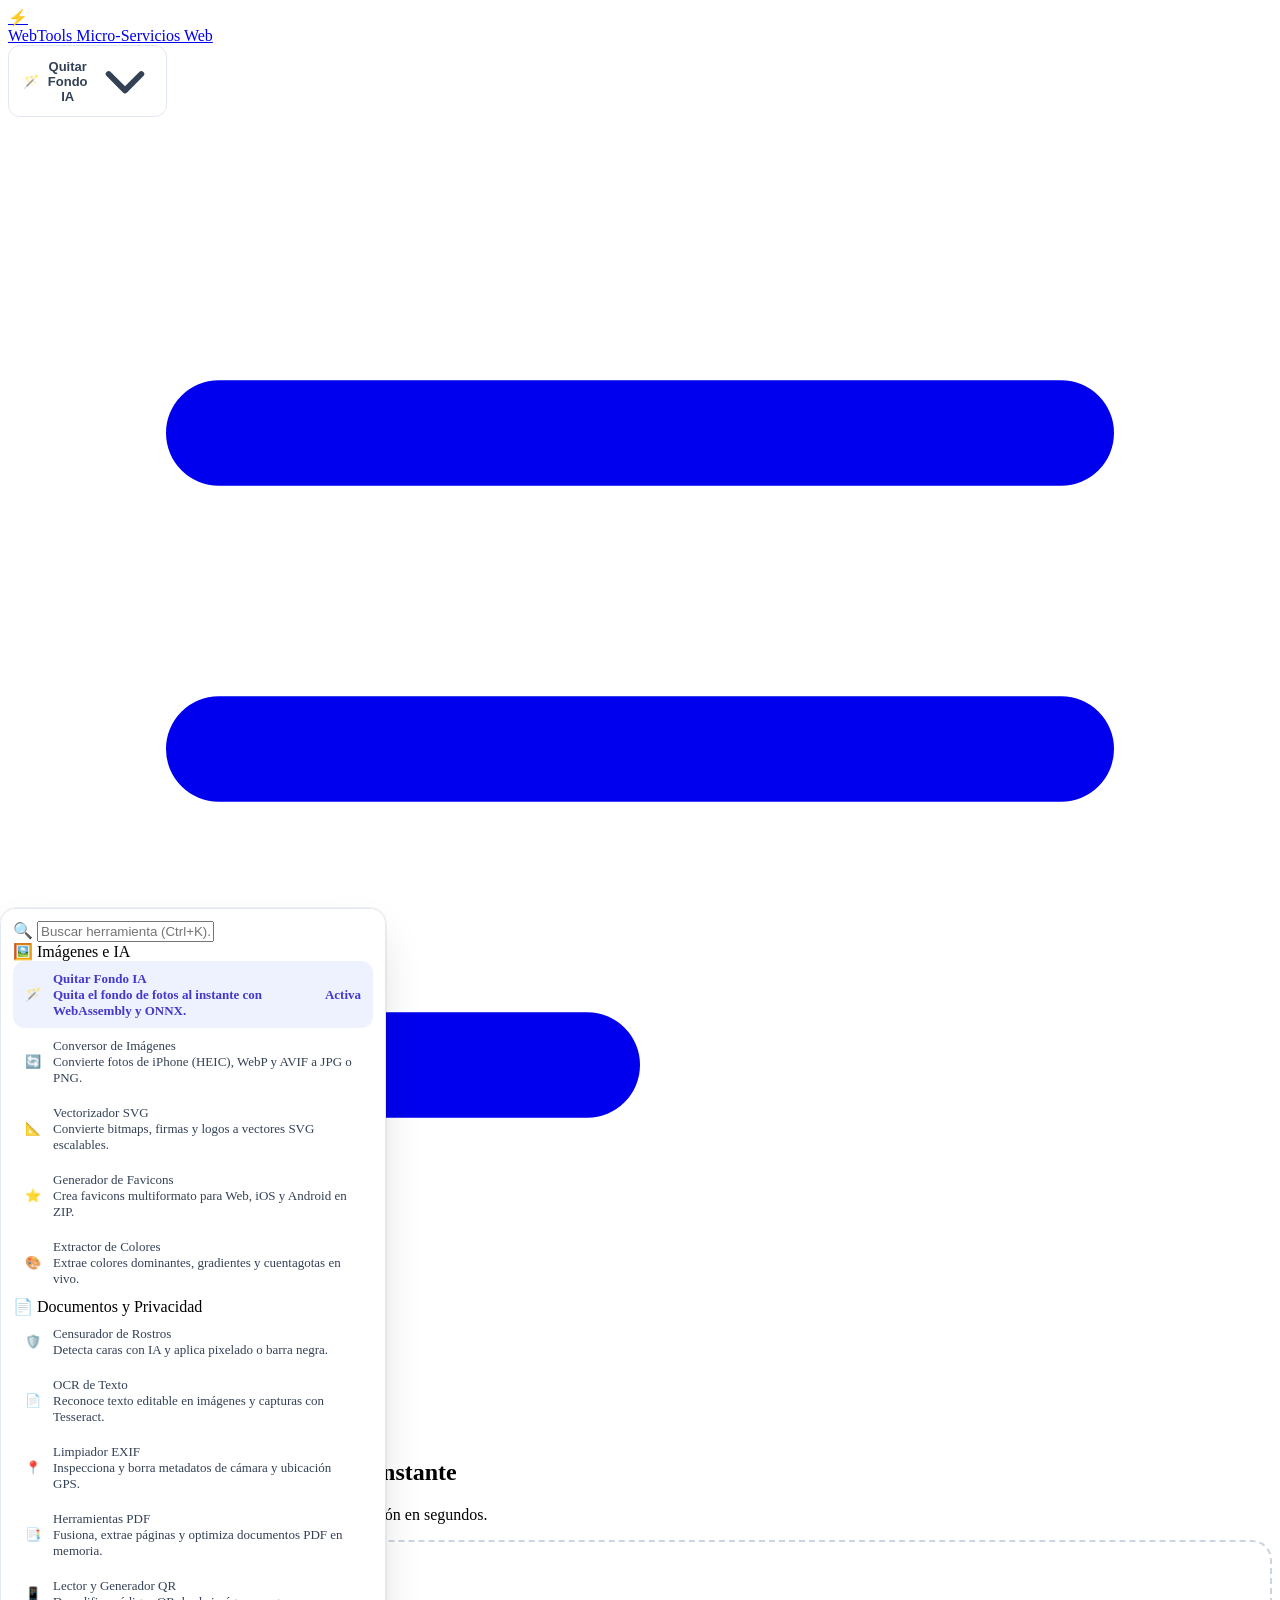
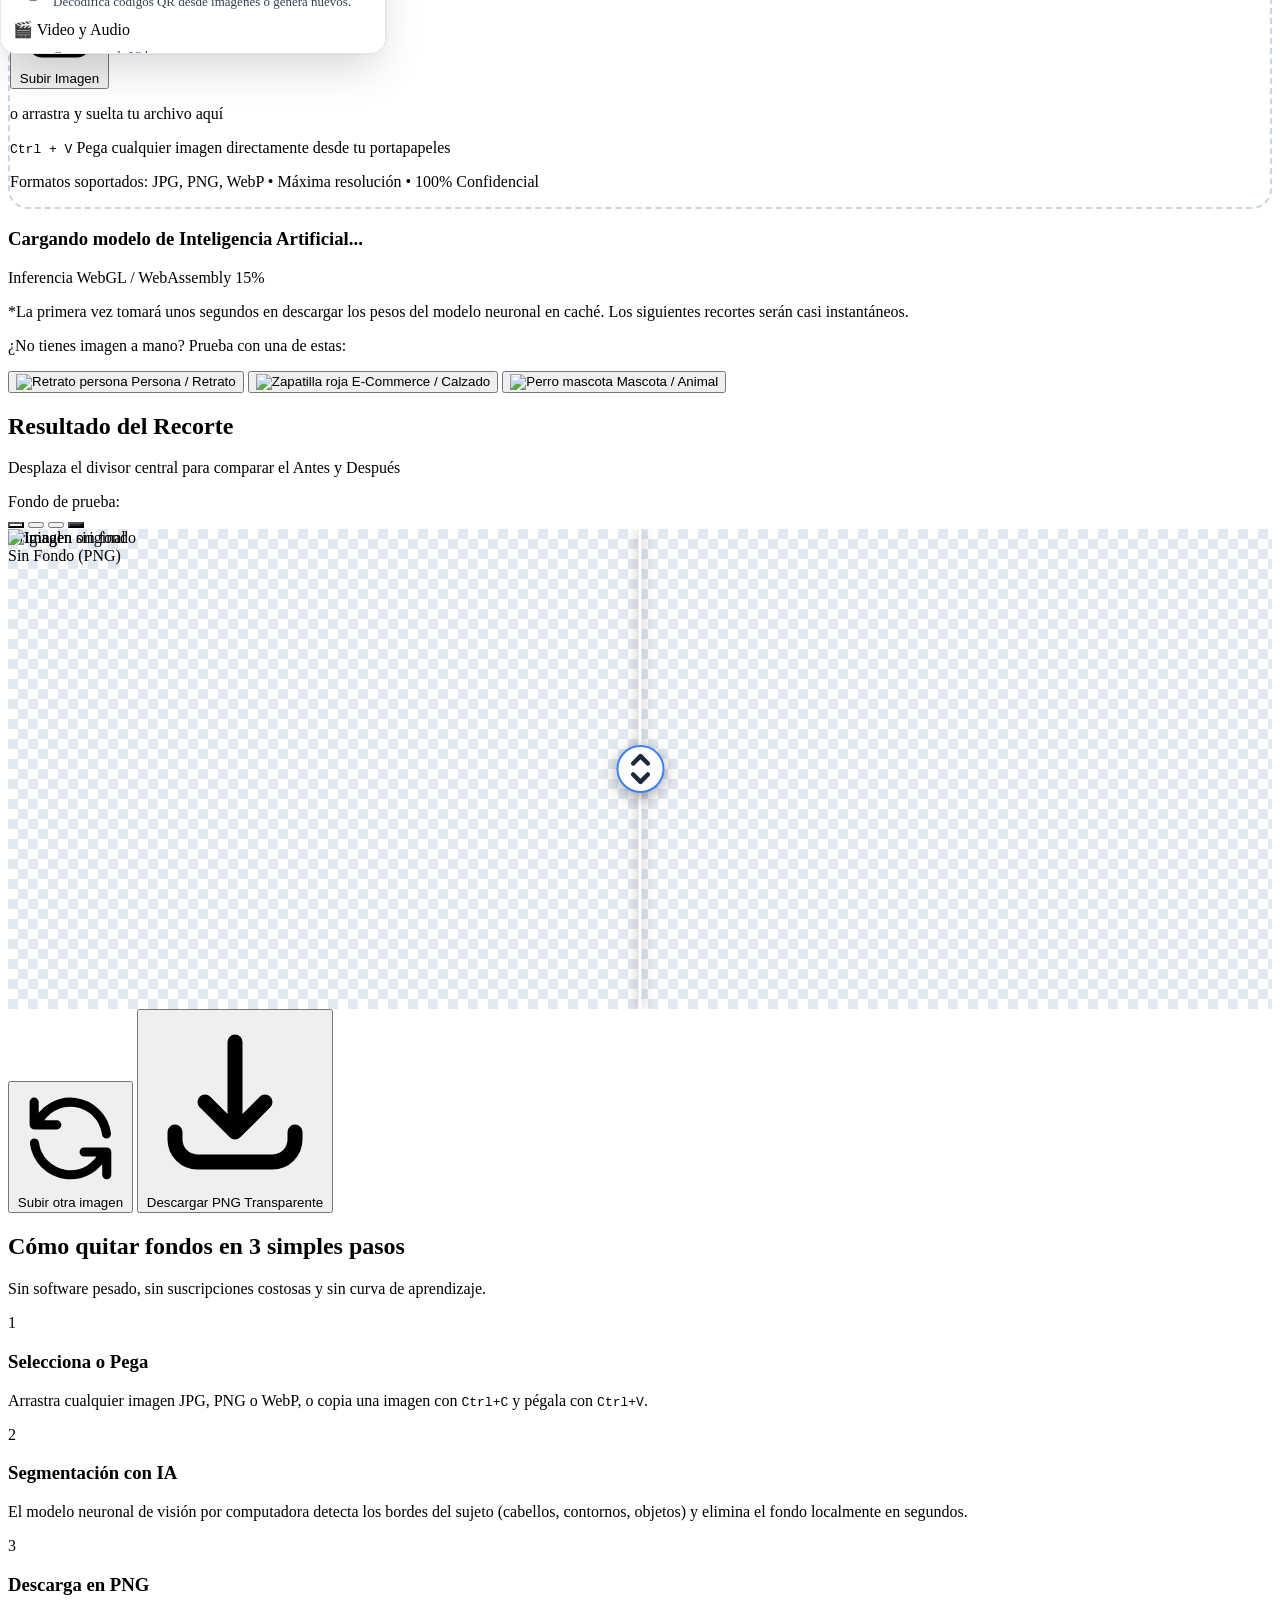
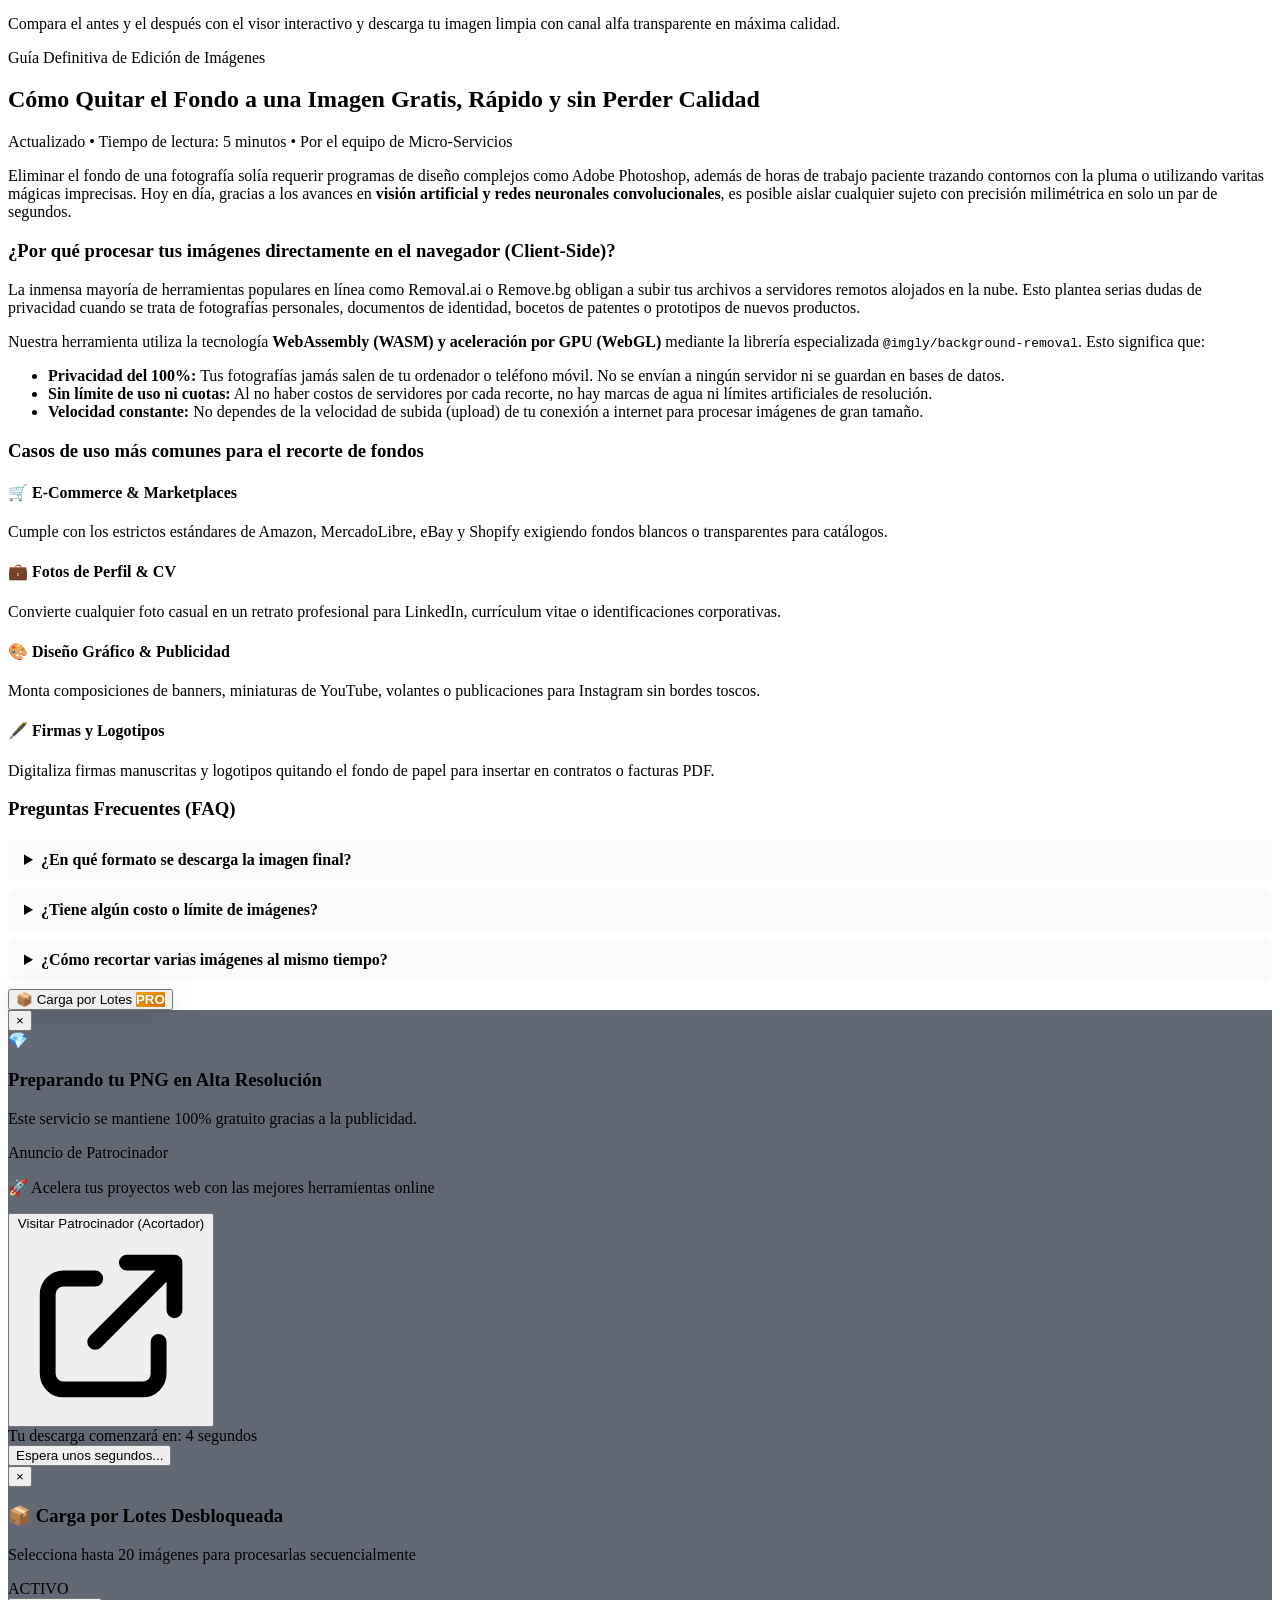
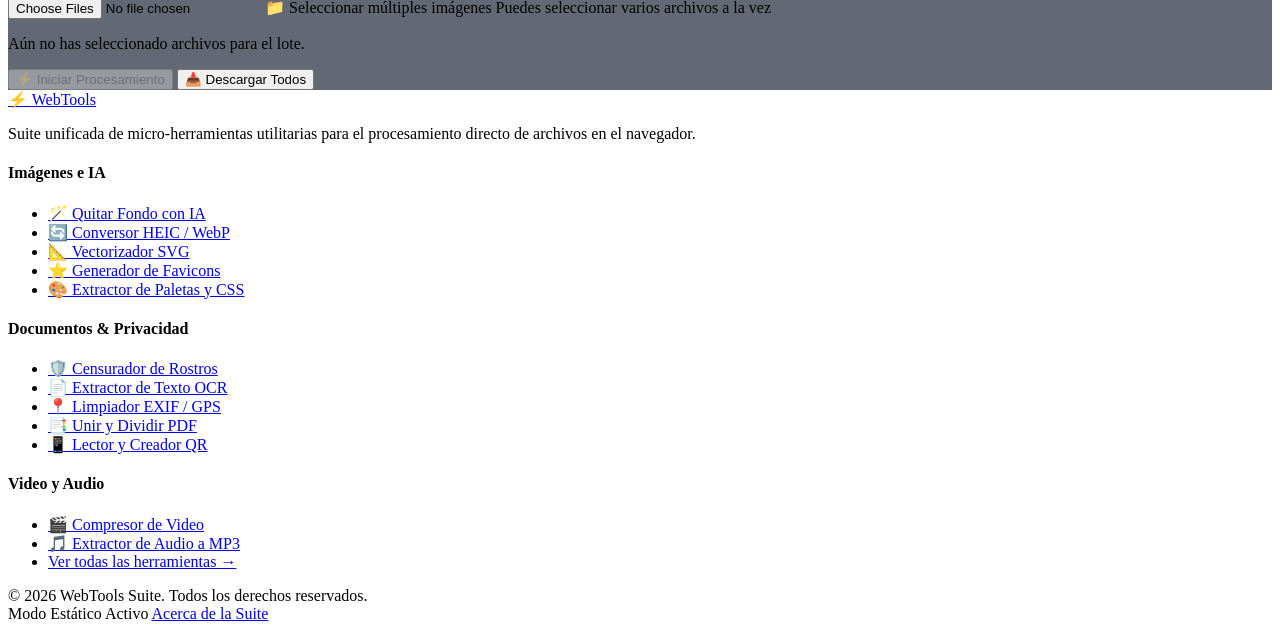
==== commit 26e9044d: "fix: corregir background remover, vectorizador de color, portapapeles Ctrl+V, modo oscuro e inversio" ====
--- a/01-quitar-fondo/index.html
+++ b/01-quitar-fondo/index.html
@@ -51,70 +51,48 @@
   <!-- =========================================================================
        ELEMENTO OCULTO PARA DETECCIÓN DE ADBLOCK
        ========================================================================= -->
-  <div id="ad-detector-test" class="adsbox adsbygoogle ad-banner" style="position:absolute; left:-9999px; width:1px; height:1px;"></div>
-
-  <!-- =========================================================================
-       BARRA DE NAVEGACIÓN (ESTILO REMOVAL.AI)
-       ========================================================================= -->
-  <header class="bg-white border-b border-slate-200 sticky top-0 z-40 shadow-sm backdrop-blur-md bg-white/95">
+  
+
+  <header class="bg-white/95 dark:bg-slate-950/95 border-b border-slate-200 dark:border-slate-800 sticky top-0 z-40 shadow-xs backdrop-blur-md">
     <div class="max-w-7xl mx-auto px-4 sm:px-6 lg:px-8 h-16 flex items-center justify-between">
-      <!-- Marca & Retorno al Catálogo -->
       <div class="flex items-center gap-4">
-        <a href="../index.html" class="flex items-center gap-2 text-slate-500 hover:text-brand-600 transition-colors text-sm font-semibold pr-3 border-r border-slate-200" title="Regresar al Catálogo Principal de Micro-Servicios">
+        <a href="../index.html" class="flex items-center gap-2 text-slate-500 hover:text-brand-600 transition-colors text-sm font-semibold pr-3 border-r border-slate-200 dark:border-slate-800" title="Regresar al Catálogo Principal de Micro-Servicios">
           <svg class="w-4 h-4" fill="none" stroke="currentColor" viewBox="0 0 24 24"><path stroke-linecap="round" stroke-linejoin="round" stroke-width="2" d="M10 19l-7-7m0 0l7-7m-7 7h18"/></svg>
           <span class="hidden sm:inline">Catálogo</span>
         </a>
         <a href="./index.html" class="flex items-center gap-2">
           <span class="w-9 h-9 rounded-xl bg-gradient-to-tr from-brand-600 to-indigo-500 flex items-center justify-center text-white text-lg shadow-md shadow-brand-500/20">🪄</span>
           <div class="flex flex-col">
-            <span class="font-extrabold text-slate-900 tracking-tight text-lg leading-tight">QuitarFondo<span class="text-brand-600">.AI</span></span>
-            <span class="text-[10px] text-slate-500 font-medium">100% Client-Side WebAssembly</span>
+            <span class="font-extrabold text-slate-900 dark:text-white tracking-tight text-lg leading-tight">QuitarFondo<span class="text-brand-600">.AI</span></span>
+            <span class="text-[10px] text-slate-500 dark:text-slate-400 font-medium">Segmentación Inteligente</span>
           </div>
         </a>
       </div>
 
-      <!-- Enlaces de navegación -->
-      <nav class="flex items-center gap-2 sm:gap-6 text-sm font-medium text-slate-600">
+      <nav class="flex items-center gap-2 sm:gap-6 text-sm font-medium text-slate-600 dark:text-slate-300">
         <a href="#herramienta" class="hover:text-brand-600 transition-colors hidden md:inline-block">Recortar</a>
         <a href="#como-funciona" class="hover:text-brand-600 transition-colors hidden md:inline-block">Cómo Funciona</a>
         <a href="#guia-seo" class="hover:text-brand-600 transition-colors hidden sm:inline-block">Guía & FAQ</a>
-        <button id="bulk-nav-btn" onclick="document.getElementById('bulk-widget-btn').click()" class="flex items-center gap-1.5 px-3 py-1.5 rounded-lg bg-amber-50 text-amber-700 hover:bg-amber-100 border border-amber-200 transition-all font-semibold text-xs sm:text-sm">
+        <button id="bulk-nav-btn" onclick="document.getElementById('bulk-widget-btn').click()" class="flex items-center gap-1.5 px-3 py-1.5 rounded-lg bg-indigo-50 dark:bg-indigo-950/60 text-indigo-700 dark:text-indigo-300 hover:bg-indigo-100 border border-indigo-200 dark:border-indigo-800 transition-all font-semibold text-xs sm:text-sm">
           <span>📦</span>
           <span>Por Lotes</span>
-          <span class="bg-amber-500 text-white text-[10px] px-1.5 py-0.2 rounded font-bold">PRO</span>
         </button>
       </nav>
     </div>
   </header>
 
-  <!-- Aviso suave si se detecta AdBlock -->
-  <div id="adblock-alert" class="hidden bg-amber-50 border-b border-amber-200 px-4 py-2.5 text-center text-xs text-amber-800">
-    💡 <strong>Aviso:</strong> Detectamos un bloqueador de publicidad activo. Si deseas desbloquear la subida por lotes ilimitada, considera añadir este sitio a excepciones.
-  </div>
-
   <main class="flex-grow">
-    <!-- ESPACIO PUBLICITARIO 1 (TOP LEADERBOARD) -->
-    <div class="max-w-5xl mx-auto px-4 pt-6">
-      <div class="ad-banner-slot h-24 w-full">
-        <span class="text-xs text-slate-400 font-medium">Espacio Publicitario Display (728x90 / Responsivo - Google AdSense)</span>
-        <!-- Aquí se insertará: <ins class="adsbygoogle" ...></ins> -->
-      </div>
-    </div>
-
-    <!-- =======================================================================
-         HERO SECTION & HERRAMIENTA PRINCIPAL
-         ======================================================================= -->
+    <!-- HERO SECTION & HERRAMIENTA PRINCIPAL -->
     <section id="herramienta" class="max-w-5xl mx-auto px-4 py-10 sm:py-14 text-center">
-      <!-- Título Principal -->
-      <div class="inline-flex items-center gap-2 px-3.5 py-1.5 rounded-full bg-blue-50 border border-blue-100 text-brand-600 text-xs font-bold uppercase tracking-wider mb-5">
+      <div class="inline-flex items-center gap-2 px-3.5 py-1.5 rounded-full bg-indigo-50 dark:bg-indigo-950/60 border border-indigo-100 dark:border-indigo-800/80 text-brand-600 dark:text-indigo-400 text-xs font-bold uppercase tracking-wider mb-5">
         <span class="w-2 h-2 rounded-full bg-emerald-500 animate-pulse"></span>
-        Modelo IA en Navegador &bull; Sin Límite de Fotos
-      </div>
-      <h1 class="text-3xl sm:text-5xl font-black text-slate-900 tracking-tight max-w-3xl mx-auto leading-tight sm:leading-none">
-        Elimina el fondo de tus imágenes <span class="bg-gradient-to-r from-brand-600 to-indigo-600 bg-clip-text text-transparent">100% automático y gratis</span>
+        Segmentación Neuronal Directa
+      </div>
+      <h1 class="text-3xl sm:text-5xl font-black text-slate-900 dark:text-white tracking-tight max-w-3xl mx-auto leading-tight sm:leading-none">
+        Elimina el fondo de tus imágenes <span class="bg-gradient-to-r from-brand-600 to-indigo-600 bg-clip-text text-transparent">al instante</span>
       </h1>
-      <p class="mt-4 text-base sm:text-lg text-slate-600 max-w-2xl mx-auto leading-relaxed">
-        Aisla personas, productos, vehículos y firmas al instante. La inteligencia artificial se ejecuta directamente en tu equipo: tus fotos <strong>nunca viajan a ningún servidor</strong>.
+      <p class="mt-4 text-base sm:text-lg text-slate-600 dark:text-slate-300 max-w-2xl mx-auto leading-relaxed">
+        Aísla personas, productos, objetos y firmas con alta precisión en segundos.
       </p>
 
       <!-- TARJETA GRANDE DE CARGA (DROPZONE) -->
@@ -268,12 +246,7 @@
       </div>
     </section>
 
-    <!-- ESPACIO PUBLICITARIO 2 (BANNER DISPLAY INTERMEDIO) -->
-    <div class="max-w-4xl mx-auto px-4 py-4">
-      <div class="ad-banner-slot h-28 w-full">
-        <span class="text-xs text-slate-400 font-medium">Espacio Publicitario Banner Contenido (728x90 / 300x250 AdSense)</span>
-      </div>
-    </div>
+    
 
     <!-- =======================================================================
          SECCIÓN: CÓMO FUNCIONA (INFOGRAFÍA DE PASOS)
@@ -344,9 +317,7 @@
 
         <!-- BLOQUE PUBLICITARIO EN ARTÍCULO -->
         <div class="my-8">
-          <div class="ad-banner-slot h-32 w-full">
-            <span class="text-xs text-slate-400 font-medium">Bloque Publicitario In-Article (AdSense Display Responsive)</span>
-          </div>
+          
         </div>
 
         <h3 class="text-xl sm:text-2xl font-bold text-slate-900 mt-8">
@@ -454,31 +425,8 @@
     <div class="bg-white rounded-3xl max-w-lg w-full p-6 sm:p-8 shadow-2xl border border-slate-200 relative max-h-[90vh] flex flex-col">
       <button id="close-bulk-modal" class="absolute top-4 right-4 text-slate-400 hover:text-slate-600 text-lg">&times;</button>
       
-      <!-- ESTADO 1: BLOQUEADO (REQUIERE APOYO O CLICK EN ANUNCIO) -->
-      <div id="bulk-locked-view" class="text-center py-4">
-        <div class="w-16 h-16 mx-auto mb-4 rounded-3xl bg-amber-50 text-amber-600 flex items-center justify-center text-3xl shadow-inner border border-amber-100">
-          🔒
-        </div>
-        <h3 class="text-2xl font-black text-slate-900">Modo Por Lotes (Bulk Upload)</h3>
-        <span class="inline-block mt-1 badge-pro text-[11px] px-2.5 py-0.5 rounded-full uppercase">Función Premium</span>
-        <p class="text-sm text-slate-600 mt-3 max-w-sm mx-auto">
-          Procesa hasta <strong>20 imágenes simultáneamente</strong> sin esfuerzo. Para mantener los servidores y el desarrollo gratuito, desbloquea esta función viendo una recomendación de nuestros patrocinadores.
-        </p>
-
-        <div class="my-6 p-4 rounded-2xl bg-amber-50/50 border border-amber-200 text-left text-xs text-amber-900 space-y-1.5">
-          <p>✓ Carga múltiple de archivos PNG, JPG, WebP</p>
-          <p>✓ Cola de procesamiento en paralelo</p>
-          <p>✓ Descarga de todos los recortes con 1 clic</p>
-        </div>
-
-        <button id="unlock-ad-btn" type="button" class="w-full py-4 px-6 rounded-2xl bg-gradient-to-r from-amber-500 to-orange-500 hover:from-amber-600 hover:to-orange-600 text-white font-extrabold text-base shadow-lg shadow-amber-500/25 transition-all flex items-center justify-center gap-2">
-          <span>🎁</span>
-          <span>Desbloquear Gratis viendo 1 Anuncio</span>
-        </button>
-      </div>
-
-      <!-- ESTADO 2: DESBLOQUEADO (COLA DE ARCHIVOS Y MULTI-SUBIDA) -->
-      <div id="bulk-unlocked-view" class="hidden flex-col h-full text-left">
+      <!-- COLA DE ARCHIVOS Y MULTI-SUBIDA DIRECTA -->
+      <div id="bulk-unlocked-view" class="flex flex-col h-full text-left">
         <div class="flex items-center justify-between pb-3 border-b border-slate-200">
           <div>
             <h3 class="text-lg font-black text-slate-900 flex items-center gap-2">
--- a/css/shared-suite.css
+++ b/css/shared-suite.css
@@ -416,3 +416,153 @@
   background-color: #1e293b;
 }
 
+/* ==========================================================================
+   ARMONIZACIÓN E INVERSIÓN TOTAL DE COLORES (MODO OSCURO / CLARO)
+   Asegura que todos los elementos se inviertan adecuadamente sin dejar cajas
+   blancas en modo oscuro o textos ilegibles.
+   ========================================================================== */
+
+/* Fondo base y texto general */
+html.dark {
+  color-scheme: dark;
+}
+
+html.dark body {
+  background-color: #020617 !important; /* slate-950 */
+  color: #f1f5f9 !important; /* slate-100 */
+}
+
+/* Inversión de fondos blancos a grises oscuros / pizarra */
+html.dark .bg-white,
+html.dark [class*="bg-white/"] {
+  background-color: #0f172a !important; /* slate-900 */
+}
+
+/* Contenedores secundarios y fondos suaves */
+html.dark .bg-slate-50,
+html.dark .bg-gray-50,
+html.dark [class*="bg-slate-50/"] {
+  background-color: #0b1329 !important; /* intermedio slate */
+}
+
+html.dark .bg-slate-100,
+html.dark .bg-gray-100 {
+  background-color: #1e293b !important; /* slate-800 */
+}
+
+html.dark .bg-slate-200,
+html.dark .bg-gray-200 {
+  background-color: #334155 !important; /* slate-700 */
+}
+
+/* Bordes y separadores */
+html.dark .border-slate-200,
+html.dark .border-gray-200,
+html.dark .border-slate-100,
+html.dark .border-gray-100,
+html.dark .border-slate-300,
+html.dark .border-gray-300 {
+  border-color: #1e293b !important; /* slate-800 */
+}
+
+html.dark .border-slate-400 {
+  border-color: #334155 !important;
+}
+
+/* Inversión de textos para contraste perfecto */
+html.dark .text-slate-900,
+html.dark .text-gray-900,
+html.dark .text-slate-800,
+html.dark .text-gray-800 {
+  color: #f8fafc !important; /* slate-50 */
+}
+
+html.dark .text-slate-700,
+html.dark .text-gray-700 {
+  color: #e2e8f0 !important; /* slate-200 */
+}
+
+html.dark .text-slate-600,
+html.dark .text-gray-600 {
+  color: #cbd5e1 !important; /* slate-300 */
+}
+
+html.dark .text-slate-500,
+html.dark .text-gray-500 {
+  color: #94a3b8 !important; /* slate-400 */
+}
+
+html.dark .text-slate-400,
+html.dark .text-gray-400 {
+  color: #64748b !important; /* slate-500 */
+}
+
+/* Inversión en Inputs, Selects, Textareas */
+html.dark input[type="text"],
+html.dark input[type="number"],
+html.dark input[type="search"],
+html.dark input[type="url"],
+html.dark input[type="password"],
+html.dark select,
+html.dark textarea {
+  background-color: #1e293b !important;
+  color: #f8fafc !important;
+  border-color: #334155 !important;
+}
+
+html.dark input::placeholder,
+html.dark textarea::placeholder {
+  color: #64748b !important;
+}
+
+html.dark kbd {
+  background-color: #1e293b !important;
+  color: #e2e8f0 !important;
+  border-color: #334155 !important;
+}
+
+/* Contenedores de previsualización y código */
+html.dark pre,
+html.dark code {
+  background-color: #020617 !important;
+  color: #a5b4fc !important;
+  border-color: #1e293b !important;
+}
+
+/* Cabecera y Pie de página unificados */
+html.dark header {
+  background-color: rgba(2, 6, 23, 0.9) !important;
+  border-color: #1e293b !important;
+}
+
+html.dark footer {
+  background-color: #020617 !important;
+  border-color: #1e293b !important;
+}
+
+/* Modales y Dropzones */
+html.dark .modal-content,
+html.dark .dialog-content {
+  background-color: #0f172a !important;
+  border-color: #1e293b !important;
+}
+
+html.dark #dropzone,
+html.dark .suite-dropzone {
+  background-color: #0f172a !important;
+  border-color: #334155 !important;
+}
+
+/* Botones secundarios */
+html.dark button.bg-slate-100,
+html.dark button.bg-gray-100 {
+  background-color: #1e293b !important;
+  color: #f1f5f9 !important;
+}
+
+html.dark button.bg-slate-100:hover,
+html.dark button.bg-gray-100:hover {
+  background-color: #334155 !important;
+}
+
+
